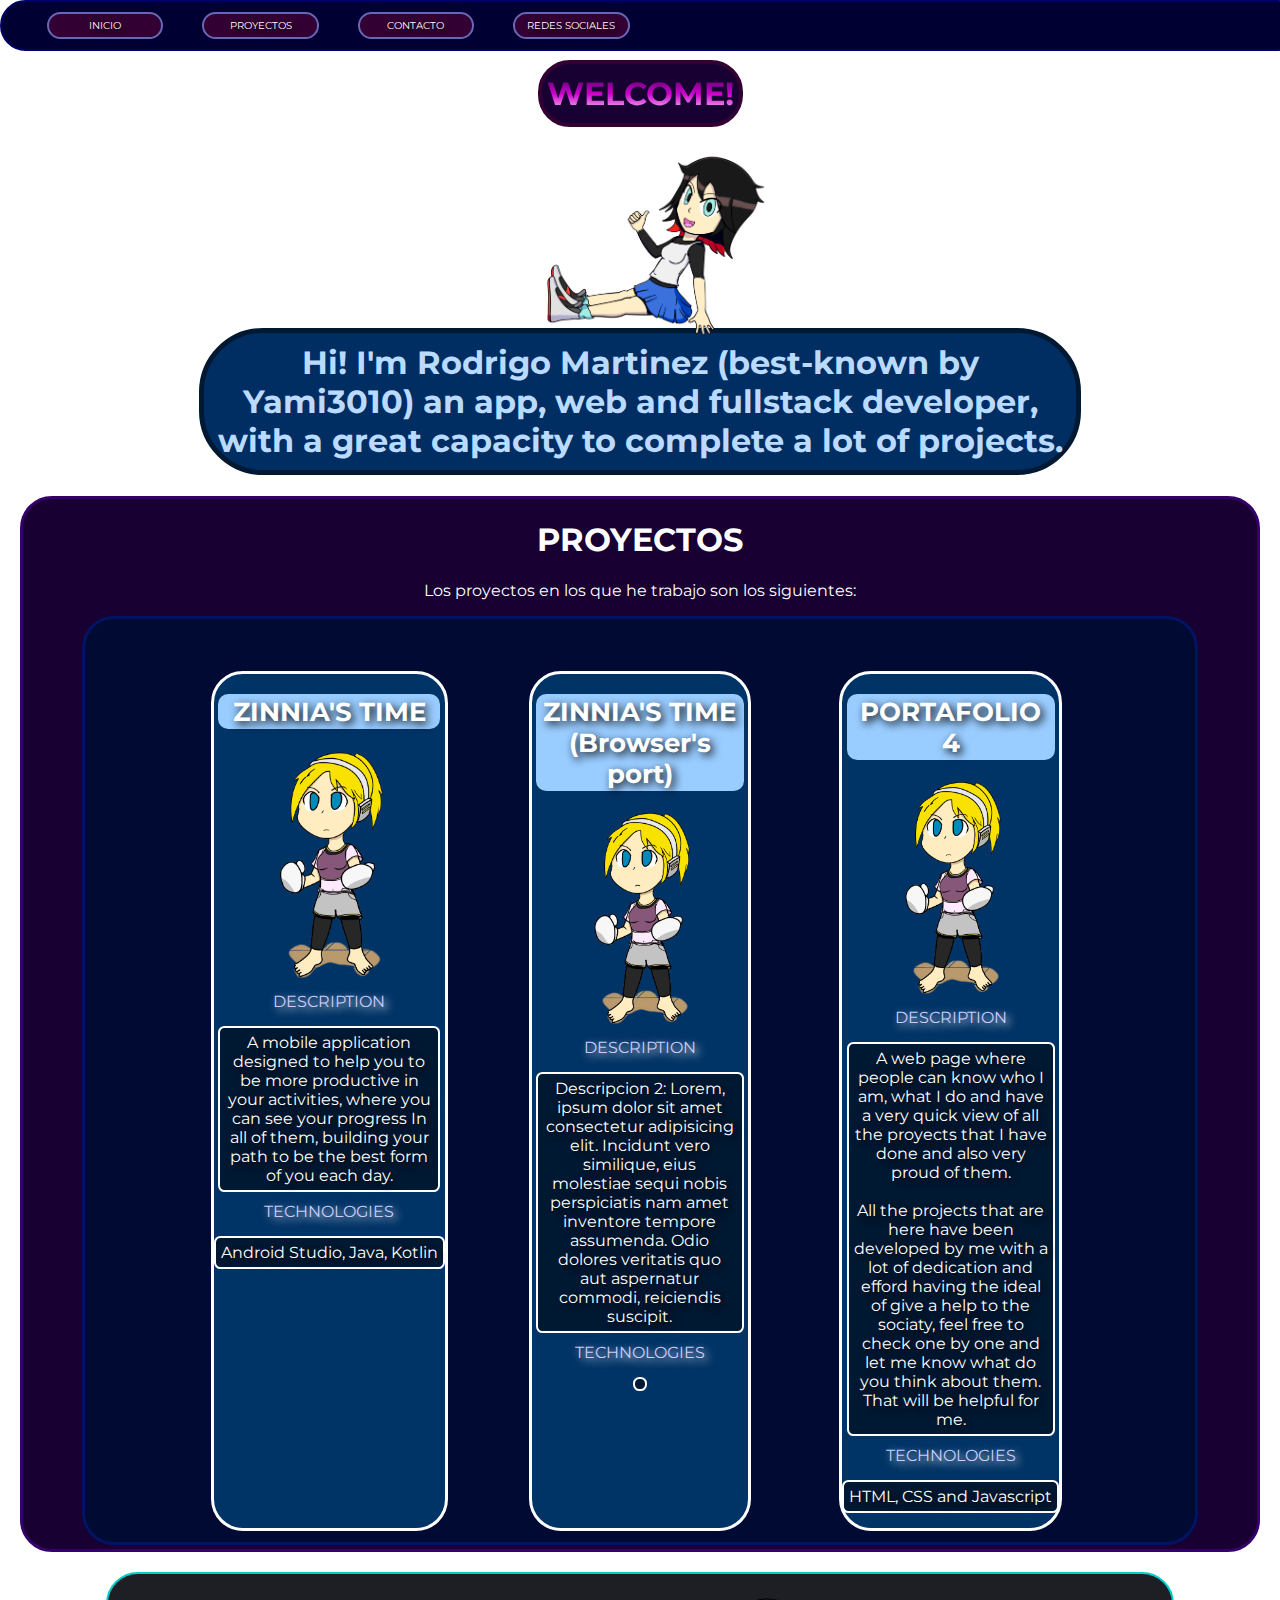
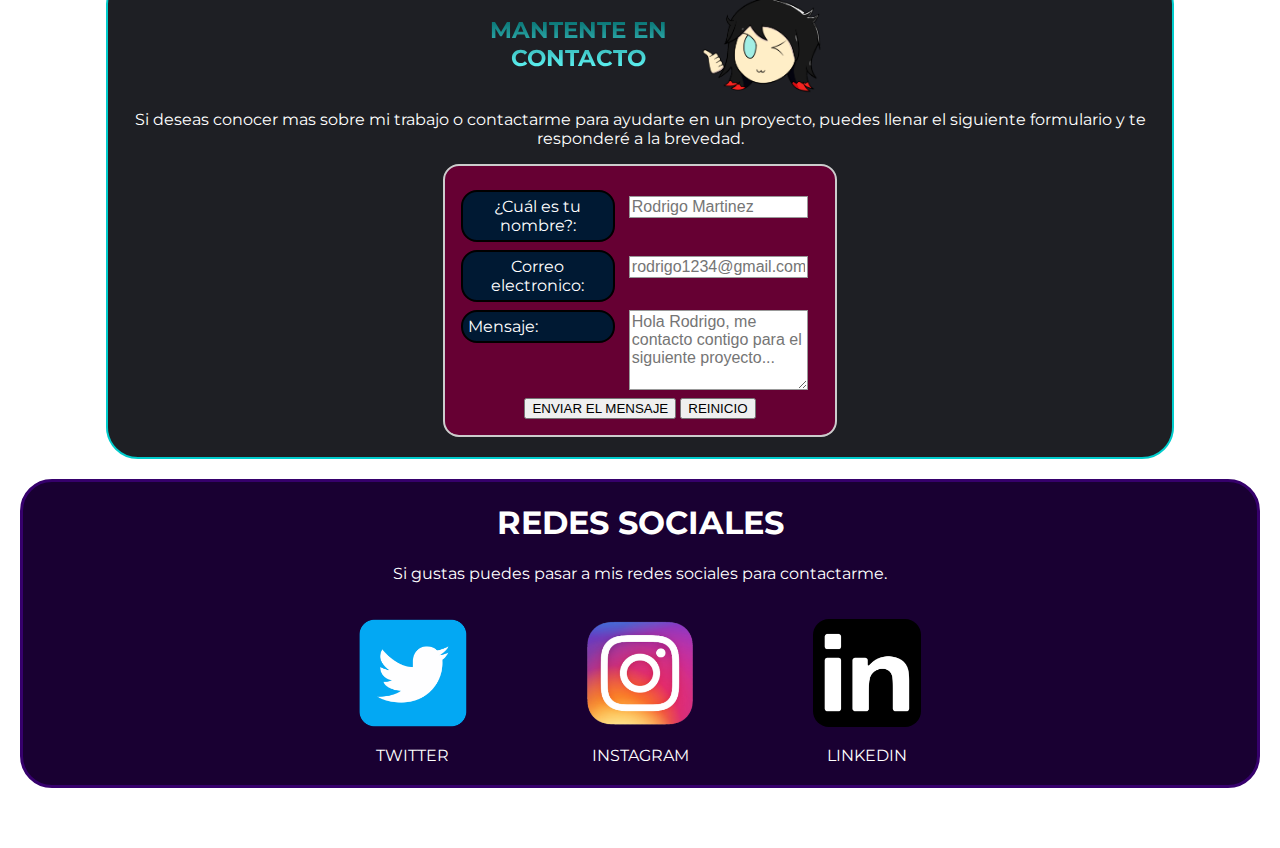
==== index.html @ 5d88714b "Ajuste 4" ====
<!DOCTYPE html>
<html lang="es">

    <!-- Nombre de pestaña y metadatos (CHECAR Y AGREGAR MAS) -->
 <head>
    <meta charset="UTF-8">
    <meta http-equiv="X-UA-Compatible" content="IE-edge">
    <meta name="viewport" content="width=device-width, user-scalable=no, initial-scale=1.0, maximum-scale=1.0, minimum-scale=1.0">
    <meta name="description" content="Portafolio de desarrollador, App developer, web developer, fullstack developer">
    <meta name="keywords" content="Apps, development, best, hardwork">
    <title>Rodrigo Martinez</title>

     <!-- Carga de la fuente personalizada -->
    <link rel="preconnect" href="https://fonts.googleapis.com">
    <link rel="preconnect" href="https://fonts.gstatic.com" crossorigin>
    <link href="https://fonts.googleapis.com/css2?family=Montserrat:wght@300&display=swap" rel="stylesheet"> 

    <!-- AÑADIMOS NUESTRA PAGINA DE ESTILOS CSS -->
    <link rel="stylesheet" href="styles.css"/>


 </head>

 <!-- COMIENZO DEL CUERPO DEL PORTAFOLIO -->
 <body>

<div class="contenedor_general">
     <!-- Barra de navegacion -->
    <header id="nav_bar">
        <nav>
            <!-- <img src="zinnia_cartoon.png" width="50px"  style="align-content: center; position: absolute;"> -->
            <!-- <p class="nav_item"> Hola a todos</p> -->
            <a class="nav_item" href="#Seccion_1">INICIO</a>
            <a class="nav_item" href="#projects_container">PROYECTOS</a>
            <a class="nav_item" href="#Contacto">CONTACTO</a>
            <a class="nav_item" href="#socialmedia_container">REDES SOCIALES</a>
        </nav>
<!-- Agregar un apartado para el cambio de lenguaje -->
    </header>

<!-- PRIMERA PARTE: Informacion de quien eres y lo que haces (PRESENTACION) o HERO -->
    <!-- VER COMO CENTRAL EL HEADER -->
    <header class="Hero">
        <!--
        <img src="zinnia_cartoon.png" alt="Imagen de prueba" width="200px" style="border:solid yellow 5px; border-radius: 200px; padding: 20px; background-color: teal;">
        -->
        <div id="Seccion_1">

            <div class="first_title_textbox">
                <h1 class="first_title">WELCOME!</h1>
            </div>

            <img src="zinnia_sitting_2.png" alt="ZInnia sentada" width="250px">

            <h1 class="hero_textbox">
                Hi! I'm Rodrigo Martinez (best-known by Yami3010) an app, 
                web and fullstack developer, with a great capacity to complete 
                a lot of projects.</h1>

        </div>

    </header>


    <!-- SEGUNDA PARTE: Acumulacion de todos los proyectos que has hecho y descripcion de cada uno de ellos -->
    <!-- VER COMO CENTRAL EL HEADER -->
    <header class="proyects_header">
        <h1>PROYECTOS</h1>
        <p>Los proyectos en los que he trabajo son los siguientes:</p>
        <!-- Darles formato a cada uno de los proyectos como un cuadro de pura informacion
        donde al darles click se abra una ventana "popup" que desgloce mas informacion
        y que cuando pases el mouse por la seccion se oscuresca y ponga una breve descripcion de lo que es
        -->
        <div id="projects_container" class="projects_container">
            
        </div>
    </header>

                <!--
                    TERCERA PARTE: FORMULARIO
                -->

    <header class="form_body">

        <div class="form_title">
            <h1 class="form_title_msg">MANTENTE EN CONTACTO</h1>
            <div class="zinnia_form"></div>
        </div>

        <p>Si deseas conocer mas sobre mi trabajo o contactarme para ayudarte en un proyecto, puedes llenar el siguiente formulario y te responderé a la brevedad.</p>
    
        <!-- VENTANA EMERGENTE QUE NOS DIRA QUE LOS DATOS HAN SIDO ENVIDADOS EXITOSAMENTE-->
        <div class="emergent_box" id="e_box_id">
            <!-- CAJA DEL TEXTO DE AGRADECIMIENTO -->
            <div class="gratefulness_box">
                <p class="gratefulness_msg">Gracias por contactarse con nosotros, <br>le responderemos a la brevedad.</p>
                <div class="zinnia_thanks"></div>
            </div>
            <div class="button_sectionbox">
                <button class="close_button" onclick="box_close()">Cerrar</button>
            </div>
        </div>

        <div id="Contacto">

            <form id="formulario" action="enviar_formulario.php" method="post">
                <!--Ya funciona el formulario con PHP, el problema es que es necesario un hosting
                de pago para enviar correos. parte del codigo para hacerlo funcionar con PHP:

                <form id="formulario" action="enviar_formulario.php" method="post">
                <form id="formulario" netlify>
                -->
                <ul>
                    <li>
                        <label for="username">¿Cuál es tu nombre?:</label>
                        <input type="text" id="username" name="username" class="form_datos" placeholder="Rodrigo Martinez">
                    </li>           
                    <li>
                        <label for="email">Correo electronico: </label>
                        <input type="email" id="email" name="email" class="form_datos" placeholder="rodrigo1234@gmail.com">
                    </li>
                    <li>
                        <label>Mensaje:</label>
                        <textarea id="mensaje" name="mensaje" class="form_datos" placeholder="Hola Rodrigo, me contacto contigo para el siguiente proyecto..."></textarea>
                    </li>
                    <li class="button">
                        <!-- Uso de un boton personalizado para enviar los datos del 
                        formulario mediante una funcion de  Javascript y no 
                        resetear la pagina forzamente-->
                        <button type="button" onclick="box_action()">ENVIAR EL MENSAJE</button>
                        <button type="">REINICIO</button>
                    </li>
                </ul>
            </form>
        </div>
    
    </header>

                    <!--
                        CUARTA PARTE: REDES SOCIALES
                    -->
<header id="socialmedia_generalcontainer">
<h1>REDES SOCIALES</h1>
<p>Si gustas puedes pasar a mis redes sociales para contactarme.</p>

<div id="socialmedia_container">
    <!--Hacer un div automatizado que me muestre una imagen con texto-->

    <!--DIV DE PRUEBA-->
    <div class="div_socialmedia_placeholder">
<ul>
    <li>
        <img src="icono_twitter.png" width="55%" style="border-radius: 1em;">
    </li>
    <li style="margin-top: 15px;">
        <a href="https://duckduckgo.com/">TWITTER</a>
    </li>
</ul>
    </div>

    <div class="div_socialmedia_placeholder">
        <ul>
            <li>
                <img src="icono_insta.png" width="55%" style="border-radius: 1em;">
            </li>
            <li style="margin-top: 15px;">
                <a href="https://duckduckgo.com/">INSTAGRAM</a>
            </li>
        </ul>
            </div>

    <div class="div_socialmedia_placeholder">
        <ul>
            <li>
                <img src="icono_link.png" width="55%" style="border-radius: 1em;">
            </li>
            <li style="margin-top: 15px;">
                <a href="https://duckduckgo.com/">LINKEDIN</a>
            </li>
        </ul>
            </div>

</div>

</header>
                    
<footer class="footer">
    <h1>BELIVE IN YOU, NEVER FORGET THAT.</h1>
</footer>

</div>
 </body>

 <!--/////////////////////////////////////////////////////////////////////-->
                      <!--JAVASCRIPT CODE-->
 <!--/////////////////////////////////////////////////////////////////////-->

 <script>
     /*DECLARACION DE VARIABLES
        VARIABLES DECLARATION
     */

     const datos =
     [
        { 
        proyect_name: "ZINNIA'S TIME",
        src: 'zinnia_appicon.png', 
        descripcion: 'A mobile application designed to help you to be more productive in your activities, where you can see your progress In all of them, building your path to be the best form of you each day.',
        technologies: 'Android Studio, Java, Kotlin'
        }

        ,{ 
        proyect_name: "ZINNIA'S TIME <br /> (Browser's port)",
        src: 'zinnia_sitting_2.png', 
        descripcion: 'Descripcion 2: Lorem, ipsum dolor sit amet consectetur adipisicing elit. Incidunt vero similique, eius molestiae sequi nobis perspiciatis nam amet inventore tempore assumenda. Odio dolores veritatis quo aut aspernatur commodi, reiciendis suscipit.',
        technologies:''
        }

        ,{ 
        proyect_name: 'PORTAFOLIO 4',
        src: "zinnia_sitting_2.png", 
        descripcion: 'A web page where people can know who I am, what I do and have a very quick view of all the proyects that I have done and also very proud of them.<br><br>All the projects that are here have been developed by me with a lot of dedication and efford having the ideal of give a help to the sociaty, feel free to check one by one and let me know what do you think about them. That will be helpful for me.',
        technologies:'HTML, CSS and Javascript'
        }

        /*
                Seccion donde se colocaran mas proyectos
        ,{ 
        proyect_name: 'PROYECTO 4',
        src: 'rin_prueba2.png', 
        descripcion: 'Descripcion 4: Lorem, ipsum dolor sit amet consectetur adipisicing elit. Incidunt vero similique, eius molestiae sequi nobis perspiciatis nam amet inventore tempore assumenda. Odio dolores veritatis quo aut aspernatur commodi, reiciendis suscipit.',
        technologies:''
        }

        ,{ 
        proyect_name: 'PROYECTO 5',
        src: 'rin_prueba2.png', 
        descripcion: 'Descripcion 5: Lorem, ipsum dolor sit amet consectetur adipisicing elit. Incidunt vero similique, eius molestiae sequi nobis perspiciatis nam amet inventore tempore assumenda. Odio dolores veritatis quo aut aspernatur commodi, reiciendis suscipit.',
        technologies:''
        }
        
        ,{
        proyect_name: 'PROYECTO 6',
        src: 'rin_prueba2.png', 
        descripcion: 'DESCRIPCION 6',
        technologies:''
        }

        ,{
        proyect_name: 'PROYECTO 7',
        src: 'rin_prueba2.png', 
        descripcion: 'DESCRIPCION 7',
        technologies:''
        }*/
     
    
    ]

    console.log('hello world');
    let proyectos = document.querySelector('#projects_container');
    console.log('proyectos');
    proyectos.style.background = '#000A33';
    let id_count = 0;

     function proyect_maker(proyect_name,src,descripcion,technologies)
     {
        /*  CREACION DE VARIABLES*/
        let div = document.createElement("div");
        let title = document.createElement('h1');
        let img = document.createElement("img");
        let p_title = document.createElement("p");
        let p  = document.createElement("p"); 
        let tec_title = document.createElement("p");
        let tech = document.createElement("p");

        /*  ASIGNACION DE DATOS A VARIABLES*/
        //Div GENERAL (CONTENEDOR DE TODO EL PROYECTO)
        div.className = 'Proyectos';
        div.id = 'div'+id_count;

        //TITULO DEL PROYECTO
        title.className = 'Project_title';
        title.innerHTML = proyect_name;
        title.id = 'title'+id_count;

        //IMAGEN DEL PROYECTO
        img.src = src;
        img.className = 'rin_prueba';

        //DESCRIPTION HEADER
        p_title.innerHTML = "DESCRIPTION";
        p_title.id = 'desc_title'+id_count;
        p_title.className = 'Description_title';

        //DESCRIPCION DEL PROYECTO
        p.innerHTML = descripcion;
        p.id = 'description'+id_count;
        p.className = 'proyect_description';

        //TECHNOLOGIES HEADER
        tec_title.innerHTML = 'TECHNOLOGIES';
        tec_title.id = 'tech_title'+id_count;
        tec_title.className = 'Tech_title';

        //TECNOLOGIAS USADAS
        tech.innerHTML = technologies;
        tech.className = 'tech_description';
        tech.id = 'tech'+id_count;

        //Contador para generar los id de todos los elementos
        id_count++;

        /*AGREGAR LOS DATOS AL CONTENEDOR (DIV)*/
        div.appendChild(title);
        div.appendChild(img);
        div.appendChild(p_title);
        div.appendChild(p);
        div.appendChild(tec_title);
        div.appendChild(tech);

        /*AGREGAR EL DIV AL CONTENEDOR (GRID)*/
        proyectos.appendChild(div);


     }

     datos.forEach(({proyect_name, src, descripcion,technologies}) => proyect_maker(proyect_name, src, descripcion,technologies))

/*FUNCION PARA CAMBIO DE COLORES EN EL BORDE DEL PROYECTO QUE SE SELECCIONE*/

//Declaramos como variables a todos los "div" de los proyectos.
   var element0 = document.getElementById("div0");
   var title0 = document.getElementById("title0");
   var description0 = document.getElementById("description0");
   var tech0 = document.getElementById("tech0");
   var desc_title0 = document.getElementById("desc_title0");
   var tech_title0 = document.getElementById("tech_title0");

   var element1 = document.getElementById("div1");
   var title1 = document.getElementById("title1");
   var description1 = document.getElementById("description1");
   var tech1 = document.getElementById("tech1");
   var desc_title1 = document.getElementById("desc_title1");
   var tech_title1 = document.getElementById("tech_title1");

   var element2 = document.getElementById("div2");
   var title2 = document.getElementById("title2");
   var description2 = document.getElementById("description2");
   var tech2 = document.getElementById("tech2");
   var desc_title2 = document.getElementById("desc_title2");
   var tech_title2 = document.getElementById("tech_title2");

   /*
   var element3 = document.getElementById("div3");
   var title3 = document.getElementById("title3");
   var description3 = document.getElementById("description3");
   var tech3 = document.getElementById("tech3");
   var desc_title3 = document.getElementById("desc_title3");
   var tech_title3 = document.getElementById("tech_title3");

   var element4 = document.getElementById("div4");
   var title4 = document.getElementById("title4");
   var description4 = document.getElementById("description4");
   var tech4 = document.getElementById("tech4");
   var desc_title4 = document.getElementById("desc_title4");
   var tech_title4 = document.getElementById("tech_title4");

   var element5 = document.getElementById("div5");
   var title5 = document.getElementById("title5");
   var description5 = document.getElementById("description5");
   var tech5 = document.getElementById("tech5");
   var desc_title5 = document.getElementById("desc_title5");
   var tech_title5 = document.getElementById("tech_title5");

   var element6 = document.getElementById("div6");
   var title6 = document.getElementById("title6");
   var description6 = document.getElementById("description6");
   var tech6 = document.getElementById("tech6");
   var desc_title6 = document.getElementById("desc_title6");
   var tech_title6 = document.getElementById("tech_title6");

   */

 //Variable que NO permite que se ejecute varias veces la función de cambio de colores.
   var estabilizador = 0;
   var regulador = 0; 

//FUNCION GENERAL para ejecutar acciones cuando el mouse este en o fuera de un elemento en especifico.
window.onload = function()
{   
    // El contenido de esta funcion se ejecutara cuanso el mouse
	// pase por encima del elementO
    element0.onmouseover = function()
    {
    //proyectos.style.background = '#99CCFF';
    element0.className = 'Proyectos2';
    title0.className = 'Project_title2';
    description0.className = 'proyect_description2';
    tech0.className = 'tech_description2';
    desc_title0.className = 'Description_title2';
    tech_title0.className = 'Description_title2';

    element0.style.animation = 'move1 1s 1';
    element0.style.animationFillMode = "forwards";

        //Si la funcion no se ha activado entonces, la activamos y especificamos que se ha activado.
        if(estabilizador == 0)
        {
            //LLamamos a la funcion de color.
            colorchange(element0);
            //Indicamos que la funcion esta ejecutandose.
            estabilizador = 1;
            regulador = 1;
        }

        //Indicamos que la funcion esta activada,
        else
        {
            console.log("La funcion esta activada");
        }
    
    }

    // El contenido de esta funcion se ejecutara cuanso el mouse
	// pase por encima del elemento
    element0.onmouseleave = function()
    {
        estabilizador = 0;
        element0.className="Proyectos";
        title0.className = 'Project_title';
        description0.className = 'proyect_description';
        tech0.className = 'tech_description'
        desc_title0.className = 'Description_title';
        tech_title0.className = 'Description_title';

        element0.style.animation = 'move2 1s 1';
        element0.style.animationFillMode = "forwards";

        element0.style.borderColor = "white";
    }


        // El contenido de esta funcion se ejecutara cuanso el mouse
	// pase por encima del elementO
    element1.onmouseover = function()
    {
    //proyectos.style.background = '#99CCFF';
    element1.className = 'Proyectos2';
    title1.className = 'Project_title2';
    description1.className = 'proyect_description2';
    tech1.className = 'tech_description2';
    desc_title1.className = 'Description_title2';
    tech_title1.className = 'Description_title2';

    element1.style.animation = 'move1 1s 1';
    element1.style.animationFillMode = "forwards";

        //Si la funcion no se ha activado entonces, la activamos y especificamos que se ha activado.
        if(estabilizador == 0)
        {
            //LLamamos a la funcion de color.
            colorchange(element1);
            //Indicamos que la funcion esta ejecutandose.
            estabilizador = 1;
            regulador = 1;
        }

        //Indicamos que la funcion esta activada,
        else
        {
            console.log("La funcion esta activada");
        }
    
    }

    // El contenido de esta funcion se ejecutara cuanso el mouse
	// pase por encima del elemento
    element1.onmouseleave = function()
    {
        estabilizador = 0;
        element1.className="Proyectos";
        title1.className = 'Project_title';
        description1.className = 'proyect_description';
        tech1.className = 'tech_description'
        desc_title1.className = 'Description_title';
        tech_title1.className = 'Description_title';

        element1.style.animation = 'move2 1s 1';
        element1.style.animationFillMode = "forwards";

        element1.style.borderColor = "white";
    }

        // El contenido de esta funcion se ejecutara cuanso el mouse
	// pase por encima del elementO
    element2.onmouseover = function()
    {
    //proyectos.style.background = '#99CCFF';
    element2.className = 'Proyectos2';
    title2.className = 'Project_title2';
    description2.className = 'proyect_description2';
    tech2.className = 'tech_description2';
    desc_title2.className = 'Description_title2';
    tech_title2.className = 'Description_title2';

    //Animation UP instructions
    element2.style.animation = 'move1 1s 1';
    element2.style.animationFillMode = "forwards";

        //Si la funcion no se ha activado entonces, la activamos y especificamos que se ha activado.
        if(estabilizador == 0)
        {
            //LLamamos a la funcion de color.
            colorchange(element2);
            //Indicamos que la funcion esta ejecutandose.
            estabilizador = 1;
            regulador = 1;
        }

        //Indicamos que la funcion esta activada,
        else
        {
            console.log("La funcion esta activada");
        }
    
    }

    // El contenido de esta funcion se ejecutara cuanso el mouse
	// pase por encima del elemento
    element2.onmouseleave = function()
    {
        estabilizador = 0;
        element2.className="Proyectos";
        title2.className = 'Project_title';
        description2.className = 'proyect_description';
        tech2.className = 'tech_description'
        desc_title2.className = 'Description_title';
        tech_title2.className = 'Description_title';

        //Animation DOWN instructions
        element2.style.animation = 'move2 1s 1';
        element2.style.animationFillMode = "forwards";

        element2.style.borderColor = "white";
    }

    /*
    // El contenido de esta funcion se ejecutara cuanso el mouse
	// pase por encima del elementO
    element3.onmouseover = function()
    {
    //proyectos.style.background = '#99CCFF';
    element3.className = 'Proyectos2';
    title3.className = 'Project_title2';
    description3.className = 'proyect_description2';
    tech3.className = 'tech_description2';
    desc_title3.className = 'Description_title2';
    tech_title3.className = 'Description_title2';

    //Animation UP instructions
    element3.style.animation = 'move1 1s 1';
    element3.style.animationFillMode = "forwards";

        //Si la funcion no se ha activado entonces, la activamos y especificamos que se ha activado.
        if(estabilizador == 0)
        {
            //LLamamos a la funcion de color.
            colorchange(element3);
            //Indicamos que la funcion esta ejecutandose.
            estabilizador = 1;
        }

        //Indicamos que la funcion esta activada,
        else
        {
            console.log("La funcion esta activada");
        }
    
    }

    // El contenido de esta funcion se ejecutara cuanso el mouse
	// pase por encima del elemento
    element3.onmouseleave = function()
    {
        estabilizador = 0;
        element3.style.borderColor = "white";
        element3.className="Proyectos";
        title3.className = 'Project_title';
        description3.className = 'proyect_description';
        tech3.className = 'tech_description'
        desc_title3.className = 'Description_title';
        tech_title3.className = 'Description_title';

        //Animation DONW instructions
        element3.style.animation = 'move2 1s 1';
        element3.style.animationFillMode = "forwards";

        
    }

        // El contenido de esta funcion se ejecutara cuanso el mouse
	// pase por encima del elementO
    element4.onmouseover = function()
    {
    //proyectos.style.background = '#99CCFF';
    element4.className = 'Proyectos2';
    title4.className = 'Project_title2';
    description4.className = 'proyect_description2';
    tech4.className = 'tech_description2';
    desc_title4.className = 'Description_title2';
    tech_title4.className = 'Description_title2';

    //Animation UP instructions
    element4.style.animation = 'move1 1s 1';
    element4.style.animationFillMode = "forwards";

        //Si la funcion no se ha activado entonces, la activamos y especificamos que se ha activado.
        if(estabilizador == 0)
        {
            //LLamamos a la funcion de color.
            colorchange(element4);
            //Indicamos que la funcion esta ejecutandose.
            estabilizador = 1;
        }

        //Indicamos que la funcion esta activada,
        else
        {
            console.log("La funcion esta activada");
        }
    
    }

    // El contenido de esta funcion se ejecutara cuanso el mouse
	// pase por encima del elemento
    element4.onmouseleave = function()
    {
        estabilizador = 0;
        element4.className="Proyectos";
        title4.className = 'Project_title';
        description4.className = 'proyect_description';
        tech4.className = 'tech_description'
        desc_title4.className = 'Description_title';
        tech_title4.className = 'Description_title';

        //Animation DOWN instructions
        element4.style.animation = 'move2 1s 1';
        element4.style.animationFillMode = "forwards";

        element4.style.borderColor = "white";
    }

        // El contenido de esta funcion se ejecutara cuanso el mouse
	// pase por encima del elementO
    element5.onmouseover = function()
    {
    //proyectos.style.background = '#99CCFF';
    element5.className = 'Proyectos2';
    title5.className = 'Project_title2';
    description5.className = 'proyect_description2';
    tech5.className = 'tech_description2';
    desc_title5.className = 'Description_title2';
    tech_title5.className = 'Description_title2';

    //Animation UP instructions
    element5.style.animation = 'move1 1s 1';
    element5.style.animationFillMode = "forwards";

        //Si la funcion no se ha activado entonces, la activamos y especificamos que se ha activado.
        if(estabilizador == 0)
        {
            //LLamamos a la funcion de color.
            colorchange(element5);
            //Indicamos que la funcion esta ejecutandose.
            estabilizador = 1;
        }

        //Indicamos que la funcion esta activada,
        else
        {
            console.log("La funcion esta activada");
        }
    
    }

    // El contenido de esta funcion se ejecutara cuanso el mouse
	// pase por encima del elemento
    element5.onmouseleave = function()
    {
        estabilizador = 0;
        element5.className="Proyectos";
        title5.className = 'Project_title';
        description5.className = 'proyect_description';
        tech5.className = 'tech_description'
        desc_title5.className = 'Description_title';
        tech_title5.className = 'Description_title';

    //Animation DOWN instructions
        element5.style.animation = 'move2 1s 1';
        element5.style.animationFillMode = "forwards";

        element5.style.borderColor = "white";
    }

    // El contenido de esta funcion se ejecutara cuanso el mouse
	// pase por encima del elementO
    element6.onmouseover = function()
    {
    //proyectos.style.background = '#99CCFF';
    element6.className = 'Proyectos2';
    title6.className = 'Project_title2';
    description6.className = 'proyect_description2';
    tech6.className = 'tech_description2';
    desc_title6.className = 'Description_title2';
    tech_title6.className = 'Description_title2';

    //Animation UP instructions
    element6.style.animation = 'move1 1s 1';
    element6.style.animationFillMode = "forwards";

        //Si la funcion no se ha activado entonces, la activamos y especificamos que se ha activado.
        if(estabilizador == 0)
        {
            //LLamamos a la funcion de color.
            colorchange(element6);
            //Indicamos que la funcion esta ejecutandose.
            estabilizador = 1;
        }

        //Indicamos que la funcion esta activada,
        else
        {
            console.log("La funcion esta activada");
        }
    
    }

    // El contenido de esta funcion se ejecutara cuanso el mouse
	// pase por encima del elemento
    element6.onmouseleave = function()
    {
        estabilizador = 0;
        element6.className="Proyectos";
        title6.className = 'Project_title';
        description6.className = 'proyect_description';
        tech6.className = 'tech_description'
        desc_title6.className = 'Description_title';
        tech_title6.className = 'Description_title';

    //Animation DOWN instructions
        element6.style.animation = 'move2 1s 1';
        element6.style.animationFillMode = "forwards";

        element6.style.borderColor = "white";
    }
    */

}

function colorchange(elemento)
{
    var total = 10;
    var inicio = 0;
    var final = 0;

    var R = 255;
    var G = 0;
    var B = 0;

    var set = 1;

    var x1 = setInterval(function()
        {
            if (estabilizador ==0)
                {
                    clearInterval(x1);
                    regulador = 0;
                    elemento.style.borderColor = "white"; //Intruccion necesaria para evitar un enclave en el color del borde.
                }

            else if(G<255 && R == 255 && B == 0 && estabilizador ==1)
                {
                    G = G+15;
                    console.log(G);
                    console.log(estabilizador);
                    elemento.style.borderColor = 'rgb('+R+', '+G+', '+B+')';
                }

                else if (G == 255 && B == 0 && R>0 && estabilizador ==1)
                {
                    R = R-15;
                    console.log("R = "+R);
                    elemento.style.borderColor = 'rgb('+R+', '+G+', '+B+')';
                }

                else if(G == 255 && R ==0 && B<255 && estabilizador ==1)
                {
                    B = B+15;
                    console.log("B = "+B);
                    elemento.style.borderColor = 'rgb('+R+', '+G+', '+B+')';
                }

                else if(B == 255 && R ==0 && G>0 && estabilizador ==1)
                {
                    G = G-15;
                    console.log("G = "+G);
                    elemento.style.borderColor = 'rgb('+R+', '+G+', '+B+')';
                }

                else if(B == 255 && G ==0 && R<255 && estabilizador ==1)
                {
                    R = R+15;
                    console.log("R = "+R);
                    elemento.style.borderColor = 'rgb('+R+', '+G+', '+B+')';
                }

                else if(R == 255 && G ==0 && B>0 && estabilizador ==1)
                {
                    B = B-15;
                    console.log("B = "+B);
                    elemento.style.borderColor = 'rgb('+R+', '+G+', '+B+')';
                }

                else 
                {
                    clearInterval(x1);
                    regulador = 0;
                    elemento.style.borderColor = "white"; //Intruccion necesaria para evitar un enclave en el color del borde.
                }

        },100);

}

function box_action()
{
    document.getElementById("e_box_id").style.display="block";

    //Guardado de variables del formulario en un array.
    var form_element = document.getElementsByClassName('form_datos');
    var form_data = new FormData;

    for(var count=0; count < form_element.length; count++)
    {
        form_data.append(form_element[count].name, form_element[count].value);
    }

    var ajax_request = new XMLHttpRequest();

    ajax_request.open("post", "enviar_formulario.php",true);
    ajax_request.send(form_data);

    //window.open("enviar_formulario.php");
}

function box_close()
{
    document.getElementById("e_box_id").style.display="none";
}

</script>

</html>
---- styles.css ----
html
{
    scroll-behavior: smooth;
    scroll-padding: 280px;
    /*Uso de fuente (font) personalizada para toda la pagina*/
    font-family: 'Montserrat',sans-serif;
}

/*prueba de cambios*/
/*Nota: el color del background para toda la pagina debe ponerse en el
body, ya que si lo ponemos en el contenedor general, este se detendra
o ya no mostrara mas color en el margen inferior
*/
.contenedor_general
{
    width: 100%;
}

body
{
   margin: 0;
   padding: 0;
   color: white;
   background-image: url("space_demo.png");
   width: 100%;      
}

header /*TODOS LOS HEADERS tendrán texto centrado y estaran centrados*/
{
   text-align: center;
   margin-left: auto;
   margin-right: auto;
}

#nav_bar
{   padding: 10px; 
   text-align: left;

    background-color: #000033;
    border: 2px solid #000066;
    border-radius: 2em;
    width: 100%; 
    /* height: 60px; */
    position: fixed;
    z-index: 100;
}

.nav_item
{   text-decoration: none;
   text-shadow: 3px 3px 5px black;
   display: inline-block;
   margin-left: 35px;
   border: 2px #6767B5 solid;
   width: 8%;
   border-radius: 2em;
   padding: 5px;
   background-color: #330033;
}

.nav_item:link
{
   color: white;
   display: inline-block;
   margin-left: 35px;
   border: 2px #6767B5 solid;
   width: 8%;
   text-align: center;
   font-size: 0.8vw;
   border-radius: 2em;
   padding: 5px;
   background-color: #330033;
}

.nav_item:visited
{
   color: white;
   text-decoration: none;
   text-shadow: 5px 5px 5px black;
   display: inline-block;
   margin-left: 35px;
   border: 2px #6767B5 solid;
   width: 8%;
   border-radius: 2em;
   padding: 8px;
   background-color: #330033;
}

.nav_item:hover
{
   color: white;
   display: inline-block;
   margin-left: 35px;
   border: #50508A 2px solid;
   width: 8%;
   border-radius: 2em;
   padding: 5px;
   background-color: #810081;
}

.nav_item:active
{
   display: inline-block;
   margin-left: 35px;
   border:2px black solid;
   width: 8%;
   border-radius: 2em;
   padding: 5px;
   background-color: #330033;
}

div.a
{
   text-align: center;
}

#Seccion_1
{
   color: white;
   text-align: center;
   
   margin-left: auto;
   margin-right: auto;
   margin: 10px;
   border-radius: 2em;
}

.first_title_textbox
{
   border: 4px #330033 solid;
   border-radius: 2em;
   background-color: #190032;
   width: max-content;
   margin: 5px auto 15px auto;
}

.first_title
{
   margin: 5px auto 5px auto;
   padding: 5px;
   width: max-content;
   
   background-color: black;
   background: linear-gradient(#190033,#CC00CC, white);

   -webkit-text-fill-color: transparent;
   background-clip: text;

}

header.Hero
{
   /* background-image: url("space_demo.png"); */
   /* background-color: #7a1369; */
   align-items: center;
   text-align: center;
   padding-top: 50px;
}

.hero_textbox
{
   color:#BADBFF;
   border: solid #001933 5px; 
   border-radius: 2em;
   box-sizing: border-box;
   padding: 10px;
   margin-top: -40px; 
   width: 70%; /*Para no ocupar todo ancho del hero*/
   text-align: center;
   margin-left: auto;  /*Los margin left y right en auto son para que el cuadro*/
   margin-right: auto; /*quede centrado en el hero*/
   background-color: #002E62;

   
}

.proyects_header
{
color: white;
text-shadow: black;
background-color: #190032;
border: 3px solid #36006C;
margin-left: 20px;
margin-right: 20px;
border-radius: 2em;
}

.projects_container
{   
   background-color: red;
   border: 3px solid #001464;
   border-radius: 2em;
   margin: 4px;
   padding: 30px 0px 0px 0px;
   width: 90%;
   display: grid;
    /* Aqui en "grid-template-columns" se define el WIDTH del objeto a cuadricular 
    Here, on "grid-template-columns" it's defined the width of the object to be gridded
    */
   grid-template-columns: 20% 20% 20%;
   grid-column-gap: 8%;  

   justify-items: center;
   justify-content: center;

   text-align: center;
   align-content: center;

   margin-left: auto;
   margin-right: auto;
}


div.Proyectos2/*PLACEHOLDER: de cada proyecto*/
{
   color: white;/*Con la propiedad color cambiamos el color del texto */
   border: solid white;
   border-radius: 1em;
   background-color: #000033; /*#003366; #595A87 */
   margin-bottom: 5%;
   margin-top: 10%;
   padding: 10px 0px 15px 0px;

   position: relative;
}

div.Proyectos/*PLACEHOLDER: de cada proyecto*/
{
   color: white;/*Con la propiedad color cambiamos el color del texto */
   border:solid white;
   border-radius: 2em;
   background-color: #003366;
   margin-bottom: 5%;
   margin-top: 10%;
   padding: 10px 0px 15px 0px;

   position: relative;
}

@keyframes move1 
{
   from {top: 0px;}
   to {top: -30px;}        
}

@keyframes move2 
{
   from {top:-30px;}
   to {top: 0px;}        
}

h1.Project_title
{
   border: solid #99CCFF 2px;
   background-color: #99CCFF;
   text-shadow: 3px 3px 8px black;
   border-radius: 0.4em;
   font-size: 2vw;
   margin: 2%;
   margin-top: 10px;
}

h1.Project_title2
{
   border: solid #6600CC 2px;
   background-color: #330066;
   text-shadow: 3px 3px 8px black;
   border-radius: 0.4em;
   font-size: 2vw;
   margin: 2%;
   margin-top: 10px;
}

.rin_prueba
{
   content: url("rin_prueba2.png");
   width: 50%; /* Definir de acuerdo al ancho de la imagen */
   margin-top: 5%;
   border-radius: 2em; 
}

.proyect_description
{
   text-shadow: 3px 3px 8px black;
   margin: 2%;
   text-align: center;
   text-justify: auto;
   background-color: #001933;
   border: 2px white solid;
   border-radius: 0.4em;
   padding: 5px;
}

.proyect_description2
{
   text-shadow: 3px 3px 8px black;
   margin: 2%;
   text-align: center;
   text-justify: auto;
   background-color: #1161b6;
   border: 2px white solid;
   border-radius: 0.4em;
   padding: 5px;
}

.tech_description
{
   width: max-content;
   text-shadow: 3px 3px 8px black;
   margin: auto auto auto auto;
   text-align: center;
   text-justify: auto;
   background-color: #001933;
   border: 2px white solid;
   border-radius: 0.4em;
   padding: 5px;
}

.tech_description2
{
   width: max-content;
   text-shadow: 3px 3px 8px black;
   margin: auto;
   text-align: center;
   text-justify: auto;
   background-color: #1161b6;
   border: 2px white solid;
   border-radius: 0.4em;
   padding: 5px;
}

.Tech_title
{
    color: #CCCCFF;
    text-shadow: 3px 3px 8px white;
    border-bottom: 5px transparent solid;
    width: max-content;
    margin: 10px auto 10px auto;
}

.Description_title
{
   color: #CCCCFF;
   text-shadow: 3px 3px 8px white;
   border-bottom: 5px transparent solid;
   width: max-content;
   margin: 10px auto 10px auto;
}

.Description_title2
{
   margin: 10px auto 10px auto;
   border-bottom: 5px #009999 solid;
   width: max-content;
}

            /*SECCION DE REDES SOCIALES(SOCIAL MEDIA)*/  

#socialmedia_generalcontainer
{
   background-color: #190032;
   border: 3px solid #36006C;
   border-radius: 2em;
   margin: 0px 20px 0px 20px;
}

#socialmedia_container
{
   
   display: grid;
   grid-template-columns: 20% 20% 20%;
   grid-column-gap: 3%;

   justify-content: center;
   justify-items: center;
   text-align: center;

   width: 80%;
   margin: 5px auto 20px auto;
}      

.div_socialmedia_placeholder
{
   margin-top: 20px;
}

.div_socialmedia_placeholder a
{
    color: white;
    text-decoration: none;
}

           /*Cuadro de titulo del formulario*/

.form_title
{  
   display: flex;
   justify-content: center;
   width: 60%;
   height: 30%;
   /* border: 2px solid turquoise; */
   margin: auto auto auto auto;
}

.zinnia_form
{
   /* position: relative;
   left: 70%;
   bottom: 100px; */
   /* margin: auto auto auto auto; */
   margin-top: auto;
   margin-bottom: auto;
   width: 20%;
   height: 50%;
   content: url("zinnia_cartoon.png");
   /* border: aqua solid 2px; */
   /* margin: 0; */
}

.form_title_msg
{
   margin-top: auto;
   margin-bottom: auto;
   width: 40%;
   height: 50%;
   font-size: 2.5vh; 

   background-color: black;
   background: linear-gradient(#006666,#66FFFF);

   -webkit-text-fill-color: transparent;
   background-clip: text;
}


           /* VENTANA DE EMERGENCIA DEL FORMULARIO */

           /*La "emergent_box" es una caja de texto que aparece para agradecer por el 
           envio del formulario, FALTA MEJORAR UNOS APARTADOS
           */

.emergent_box
{
color: white;
background-color: #001933;
border: 2px solid white;
border-radius: 2em;
width: 40%;
min-height: 210px;
position: absolute;
left: 30%;
display: none;
padding: 0;
}

.gratefulness_box
{
/* border: aqua solid 2px;  */
margin: auto auto auto auto;
width: 100%;
min-height: 100px;
padding: 0;
}

.gratefulness_msg
{
font-size: 20px;
margin-top: 30px; 
}

.zinnia_thanks
{
color: black;
background-color: transparent;
/* border: coral solid 2px;  */
margin: auto auto auto auto;
width: 30%;
content: url("zinnia_sitting_2.png");

}

.button_sectionbox
{
height: 40px;
/* border: coral solid 2px; */
}

.close_button
{
width: 10%;
height: 30px;
margin: 5px auto 0px auto;

background-color: turquoise;
border: 2px solid black;
border-radius: 2em;
}

.close_button:hover
{
color: white;
background-color: rgb(33, 170, 175);
border: 2px solid black;
border-radius: 2em;
}

.close_button:active
{
color: white;
background-color: black;
border: 2px solid white;
border-radius: 2em;
}

            /* STILO DEL FORMULARIO (FORM STYLE)*/

.form_body
{
color: white;
padding: 20px;

border: 2px #00CCCC solid;
border-radius: 2em;
width: 80%;
margin: 20px auto 20px auto;
background-color: #1E1F24;
}

#formulario
{   /*Centrar el formulario*/
   margin: 0 auto;
   width: 35%;
   /*Esquema del formulario*/
   padding: 1em;
   border: 2px solid #CCC;
   border-radius: 1em;
   text-align: left;
   background-color: #660033;
}

ul
{
   list-style: none;
   padding: 0;
   margin: 0;
   /* border: 2px solid pink; */
}

form li
{
   margin-top: 0.5em;
   /* border: 2px solid turquoise; */
}

label
{/*Tamaño y alineación uniforme*/
   display: inline-flex;
   width: 140px;
   text-align: center;
   border: 2px solid #000;
   border-radius: 1em;
   padding: 5px;
   background-color: #001933;
   margin-right: 10px;
}

#mensaje
{
   width: 50%;
   margin: 0;

   -webkit-box-sizing: border-box;
   -moz-box-sizing: border-box;
   box-sizing: border-box;
}

input,textarea
{
   /*Para asegurarse de que todos los campos de texto tienen la misma configuración de letra
   'cause las areas de texto tienen un tipo de letra monoespaciada*/
   font: 1em sans-serif;
   /*Tamaño uniforme del campo de texto*/
   width: 50%;
   box-sizing: border-box;
   /*Hacer coincidir los bordes del campo del formulario*/
   border: 1px solid #999;
}

input:focus, textarea:focus
{
   /*Destacado adicional para elementos que tienen el cursor*/
   border-color: #000;
}

textarea
{
   /*Alinear los campos de textto multilinea con sus etiquetas*/
   vertical-align: top;
   height: 5em;
}

.button
{
   /*Alinear los botonos con el campo de texto*/
   /*padding-left: 140px;/*El mismo tamaño que los elementos de la etiqueta*/
   text-align: center;
   /*margin-top: 10px;*/
}

/*button
{
   /*Este margen adicional representa aproximadamente el mismo espacio que el que tienen
   las etiquetas y sus campos de texto*/
   /*margin-left: .5em;
}*/

/*FOOTER PLACE: AQUI VA EL CODIGO CSS DEL PIE DE PAGINA*/
.footer
{
   text-align: center;
   font-size: 8px;
   margin-top: 30px;
   margin-bottom: 0px;
   text-decoration: underline;
}

/*Apartado para un responsive desing en escitorio*/

@media screen and (max-width: 1200px) 
{

   /*Seccion de los placeholders de los proyectos*/

   .projects_container
   {
       display: block;
       height: min-content;
       box-sizing: border-box;
       background-color: #000A33;
   }

   div.Proyectos
   {
       display: flex;
       background-color: #003366;
       width: 90%;
       height: fit-content;
       margin: 5% auto 10%;
       box-sizing: border-box;
       padding: 10px;
       border: 3px solid rgb(38, 186, 212);
       border-radius: 1em;
   }

   div.Proyectos2
   {
       background-color: #000033;
       width: 85%;
       margin: 5% auto 10%;
       box-sizing: border-box;
   }

   h1.Project_title
   {
       /* position: relative;
       left: 50%; */
       width: max-content;
       height: min-content;
       margin: auto 0 auto 10%;
       box-sizing: border-box;
       padding: 5px;
       border: solid #4a19fd 2px;
       background-color: #150047;
       text-shadow: 3px 3px 8px black;
       border-radius: 0.4em;
       font-size: 25px;
   }

   .rin_prueba
   {
       content: url("zinnia_appicon.png");
       width: 30%; /* Definir de acuerdo al ancho de la imagen */
       margin-top: 0;
       margin-left: 15%;
       /* border: 2px solid red; */
       border-radius: 1em; 
       box-sizing: border-box;
       /* display: inline-block; */
   }

   .Description_title
   {
       position: relative;
       bottom: 80px;
       font-size: 10px;
       border: 2px solid red;
       display: none;
   }

   .Tech_title
   {
       position: relative;
       bottom: 80px;
       font-size: 10px;
       border: 2px solid blueviolet;
       display: none;
   }

   .tech_description
   {
       display:none;
   }

   .proyect_description
   {
       display: none;
       position: relative;
       text-align: justify;
       bottom: 90px;
       left: 28%;
       width: 67%;
       font-size: 12px;
       box-sizing: border-box;
       border: 2px solid red;
       margin: 0;
   }

    /* SECCION DEL FORMULARIO */   

   #formulario
   {
       width: 40%;
   }

   label
   {
       display: block;
       margin: 10px auto 10px auto;
   }

   input,textarea
   {
       display: block;
       margin: 20px auto 20px auto;
       width: 90%;
   }

   #mensaje
   {
       width: 95%;
       display: block;
       margin: 20px auto 20px auto;
   }
}

/* APARTADO PARA UN RESPONSIVE EN MOBILE con un maximo de 710 px */

@media screen and (max-width: 710px) 
{

    /*Seccion para la barra de navegacion*/

    body
    {
        width: 100%;
    }

    .first_title_textbox
    {
        margin: 25px auto 0px auto;
        color: white;
        background-color: #190032;
    }

    .first_title
    {
        margin: 5px auto 5px auto;
        padding: 10px;
        width: max-content;
        color: rgb(43, 152, 255);
        background: none;
        
        -webkit-text-fill-color:currentColor;
    }

    #nav_bar
    {
        /* background-color: #00CCCC; */
        z-index: 100;
        border-radius: 0;
        text-align: center;
    }

    .nav_item
    {
        background-color: #330033;
        font-size: 50px;
    }

    .nav_item:link
    { 
        background-color: #330033;
        font-size: 9px;
        width: 15%;
        margin: 5px;
    }

    .nav_item:visited
    {
        background-color: #330033;
        font-size: 50px;
    }

    .nav_item:hover
    {
        background-color: #810081;
        border: #50508A;
        font-size: 9px;
        width: 15%;
        margin: 5px;
    }

    .nav_item:active
    { 
        background-color: #330033;
        font-size: 9px;
        width: 15%;
        margin: 5px;
    }

    .contenedor_general
    {
        background-color: rgb(32, 29, 29);
        width: 100%;
    }

    .hero_textbox
    {
        margin-top: -50px;
        font-size: 20px;
        width: 90%;
    }

    /*Seccion de los placeholders de los proyectos*/

    .projects_container
    {
        display: block;
        height: min-content;
        box-sizing: border-box;
        background-color: #000A33;
    }

    div.Proyectos
    {
        display: flex;
        background-color: #003366;
        width: 90%;
        height: fit-content;
        margin: 5% auto 10%;
        box-sizing: border-box;
        padding: 10px;
        border: 3px solid rgb(38, 186, 212);
        border-radius: 1em;
    }

    div.Proyectos2
    {
        background-color: #000033;
        width: 85%;
        margin: 5% auto 10%;
        box-sizing: border-box;
    }

    h1.Project_title
    {
        /* position: relative;
        left: 50%; */
        width: max-content;
        height: min-content;
        margin: auto 0 auto 10%;
        box-sizing: border-box;
        padding: 5px;
        border: solid #4a19fd 2px;
        background-color: #150047;
        text-shadow: 3px 3px 8px black;
        border-radius: 0.4em;
        font-size: 15px;
    }

    .rin_prueba
    {
        /* content: url("zinnia_appicon.png"); */
        width: 35%; /* Definir de acuerdo al ancho de la imagen */
        margin-top: 0;
        margin-left: 15%;
        /* border: 2px solid red; */
        border-radius: 1em; 
        box-sizing: border-box;
        /* display: inline-block; */
    }

    .Description_title
    {
        position: relative;
        bottom: 80px;
        font-size: 10px;
        border: 2px solid red;
        display: none;
    }

    .Tech_title
    {
        position: relative;
        bottom: 80px;
        font-size: 10px;
        border: 2px solid blueviolet;
        display: none;
    }

    .tech_description
    {
        display:none;
    }

    .proyect_description
    {
        display: none;
        position: relative;
        text-align: justify;
        bottom: 90px;
        left: 28%;
        width: 67%;
        font-size: 12px;
        box-sizing: border-box;
        border: 2px solid red;
        margin: 0;
    }

    /* SECCION DEL FORMULARIO */

        /*Cuadro del titulo del formulario*/
    .form_title
    {
        width: 95%;
        box-sizing: border-box;
        /* border: 2px solid hotpink; */
    }

    .form_title_msg
    {
        margin-right: 30px;
        background: none;
        -webkit-text-fill-color:currentColor;
        color: #008888;
    }

        /*Cuerpo del formulario*/

    #formulario
    {
        width: 80%;
    }

    label
    {
        display: block;
        margin: 10px auto 10px auto;
    }

    input,textarea
    {
        display: block;
        margin: 20px auto 20px auto;
        width: 90%;
    }

    #mensaje
    {
        width: 95%;
        display: block;
        margin: 20px auto 20px auto;
    }

    /*Seccion de redes sociales*/

    #socialmedia_generalcontainer
    {
        width: 90%;
        margin: auto;
    }

    #socialmedia_container
    {
        display: flex;
        width: 100%;
        font-size: 15px;
        /* border: lawngreen 2px solid; */
    }

}
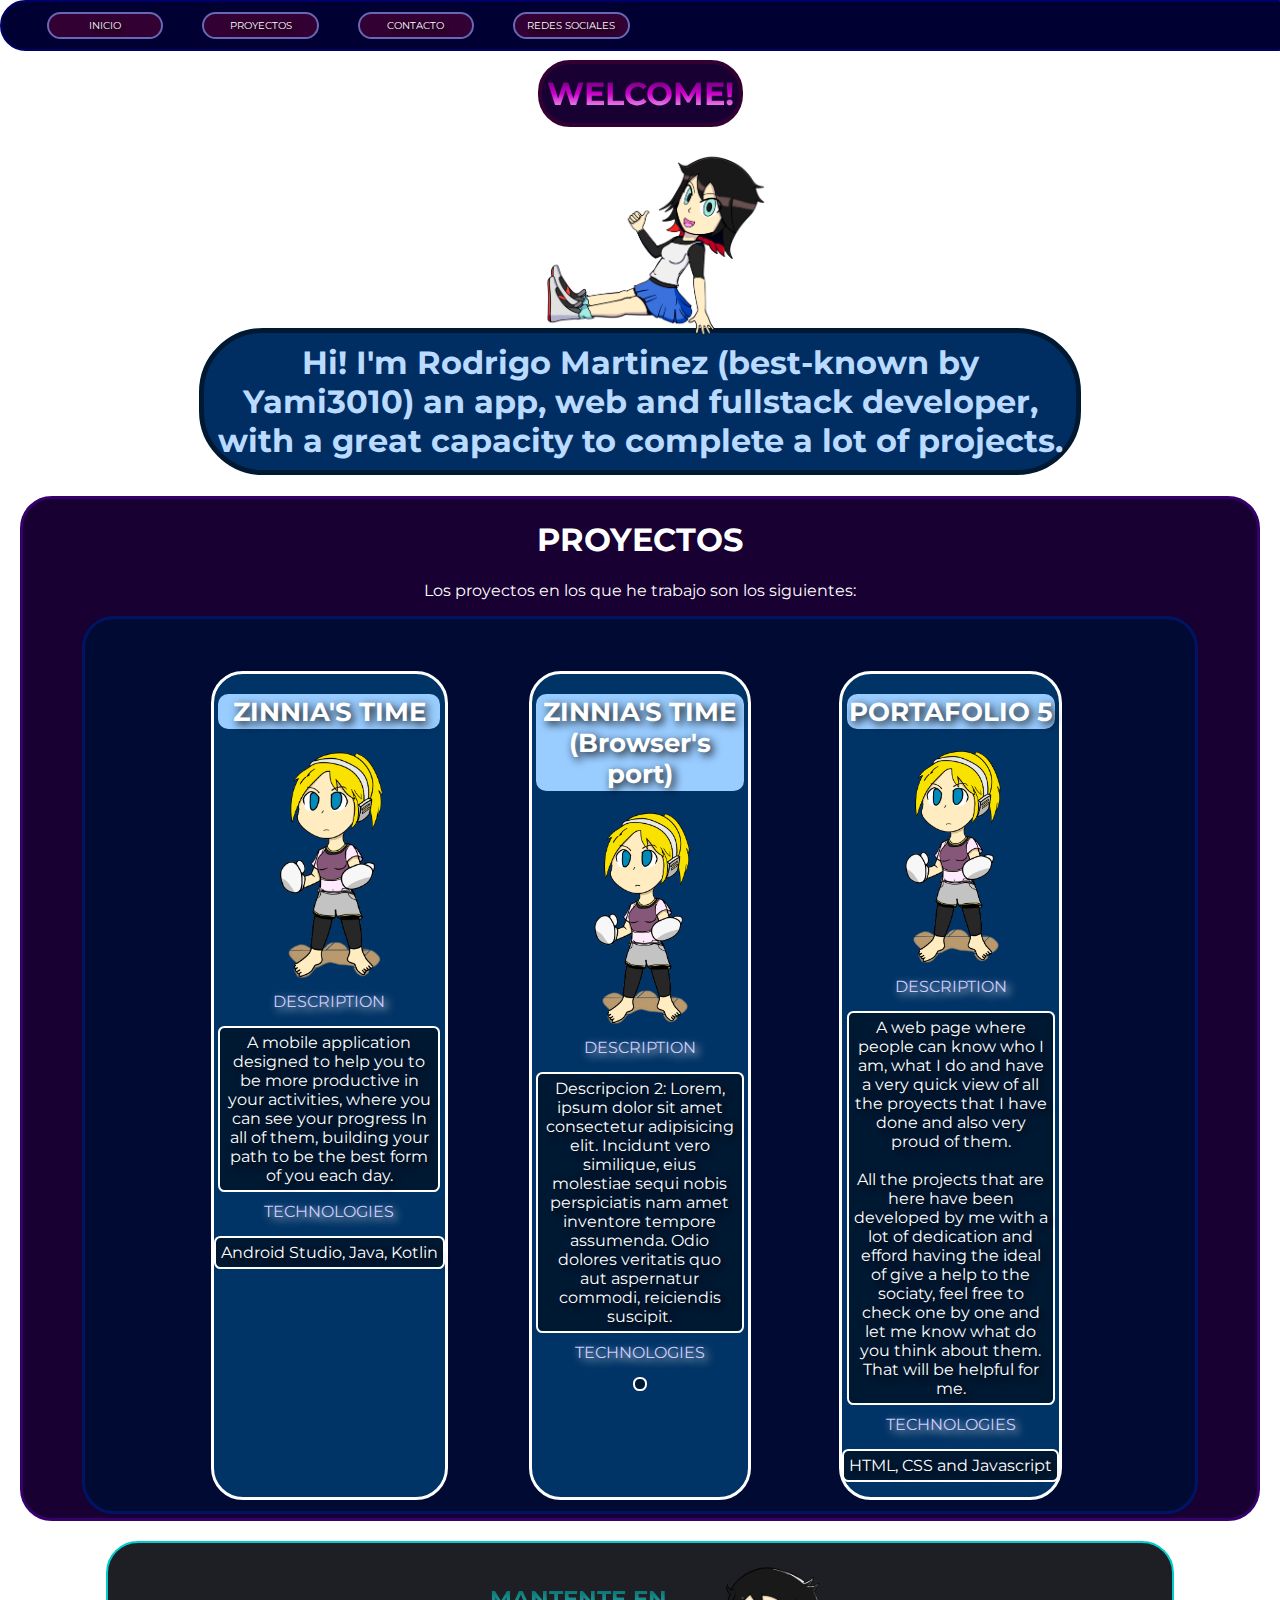
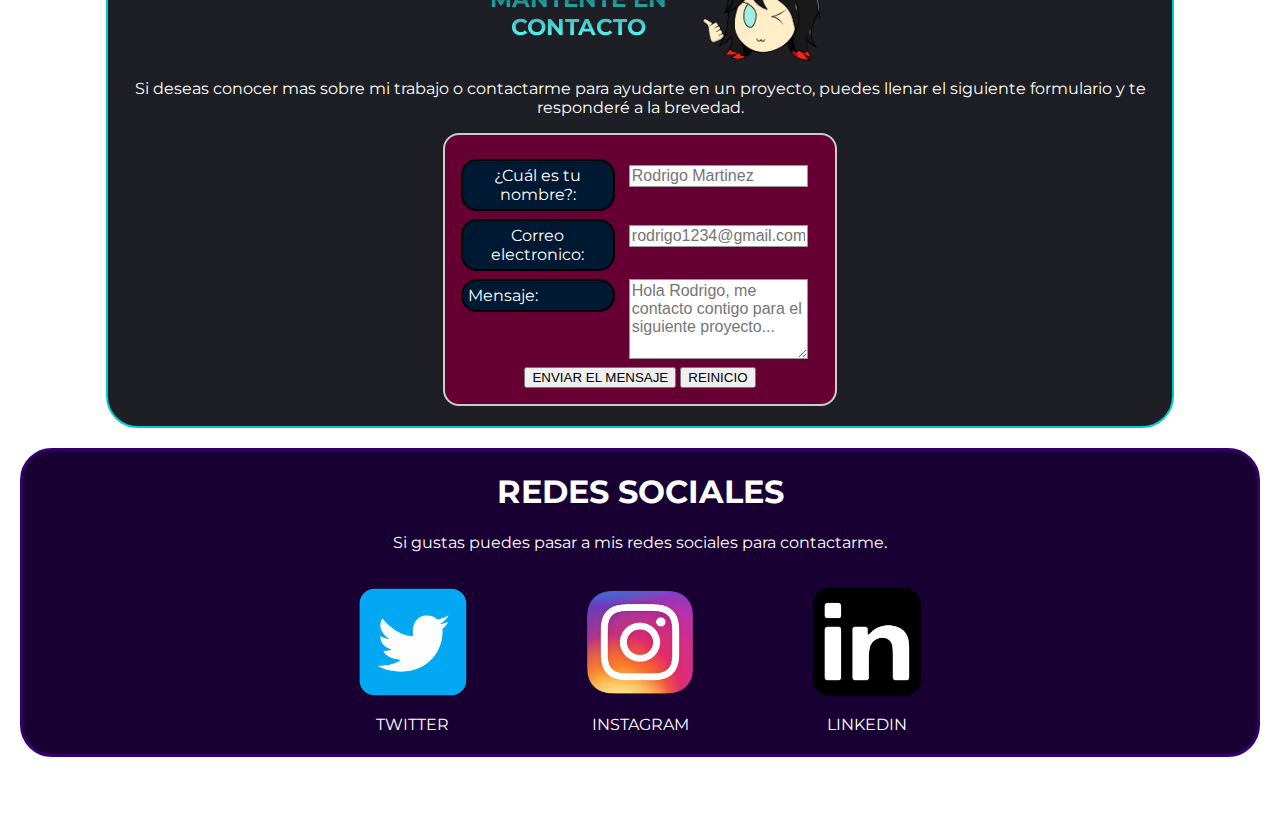
==== commit b50d8468: "Ajuste 5" ====
--- a/index.html
+++ b/index.html
@@ -204,7 +204,7 @@
      [
         { 
         proyect_name: "ZINNIA'S TIME",
-        src: 'zinnia_appicon.png', 
+        src: 'zinnia_sitting_2.png', 
         descripcion: 'A mobile application designed to help you to be more productive in your activities, where you can see your progress In all of them, building your path to be the best form of you each day.',
         technologies: 'Android Studio, Java, Kotlin'
         }
@@ -217,7 +217,7 @@
         }
 
         ,{ 
-        proyect_name: 'PORTAFOLIO 4',
+        proyect_name: 'PORTAFOLIO 5',
         src: "zinnia_sitting_2.png", 
         descripcion: 'A web page where people can know who I am, what I do and have a very quick view of all the proyects that I have done and also very proud of them.<br><br>All the projects that are here have been developed by me with a lot of dedication and efford having the ideal of give a help to the sociaty, feel free to check one by one and let me know what do you think about them. That will be helpful for me.',
         technologies:'HTML, CSS and Javascript'
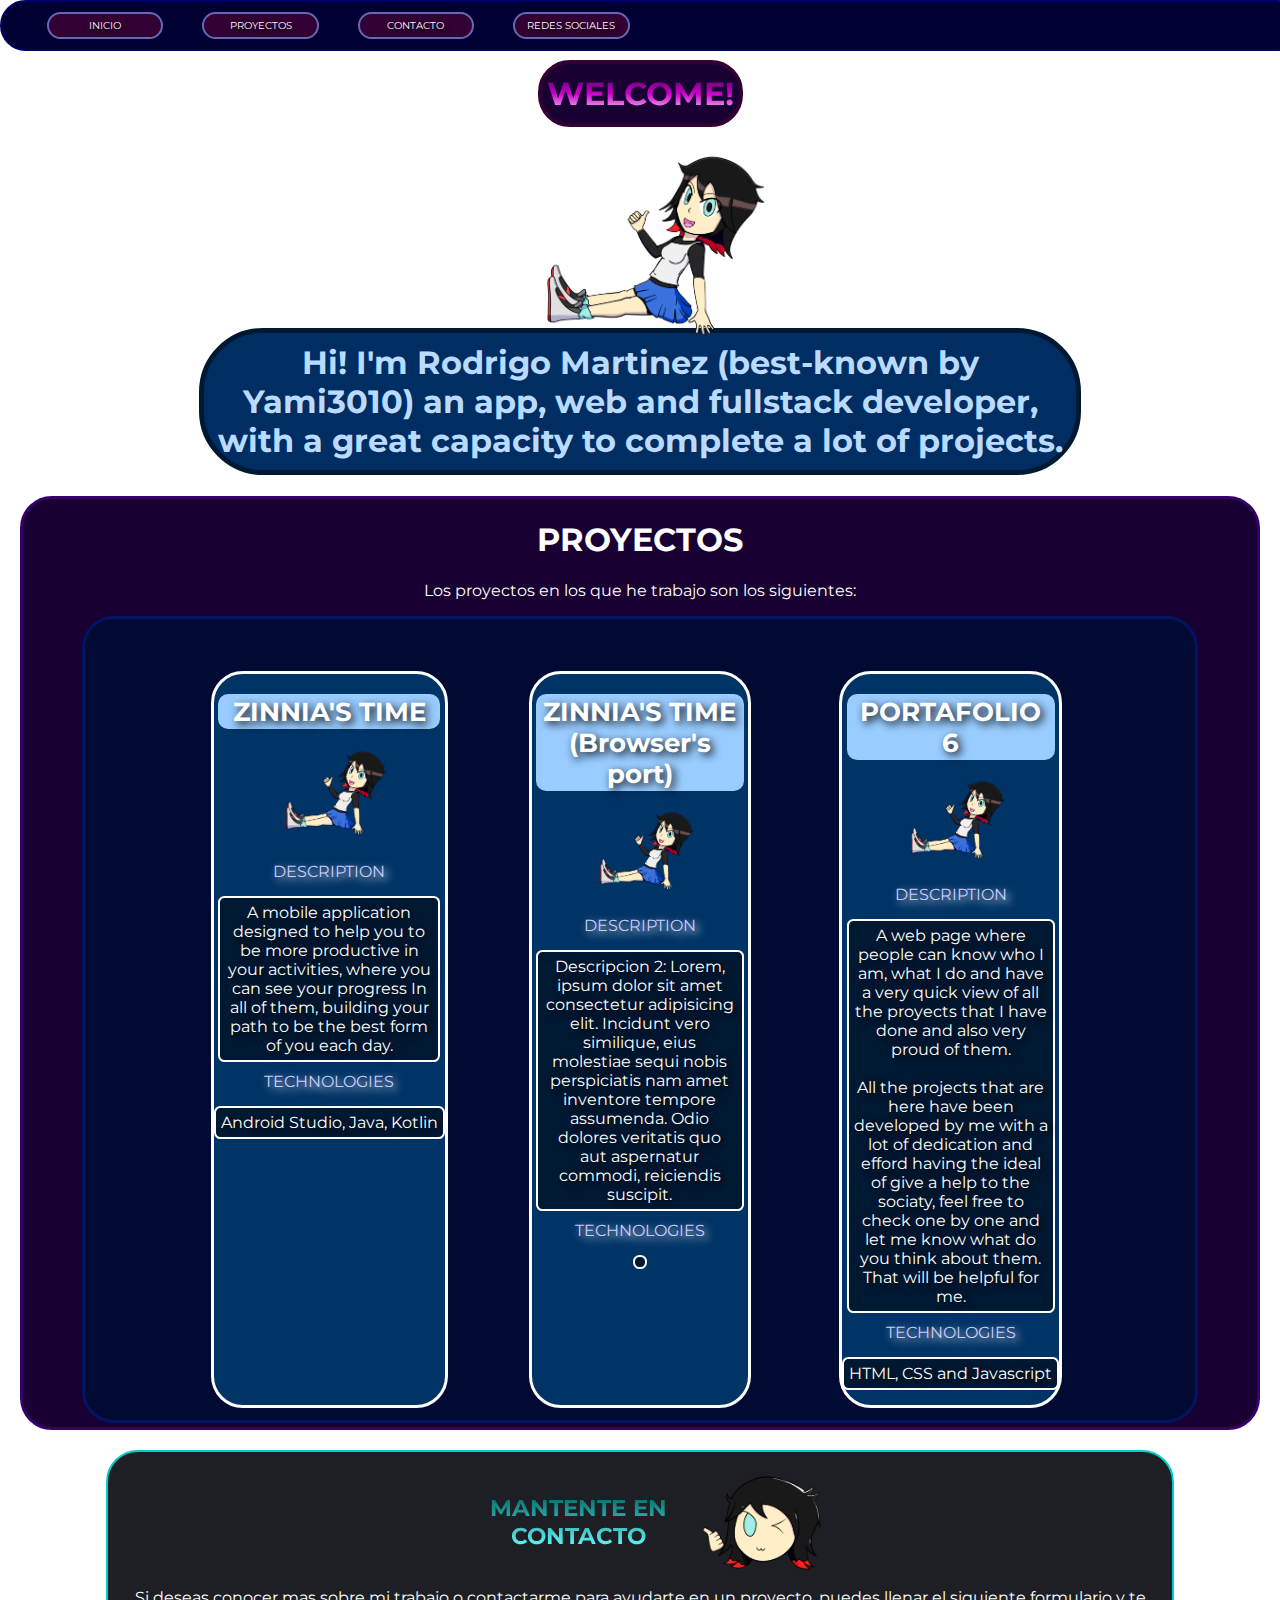
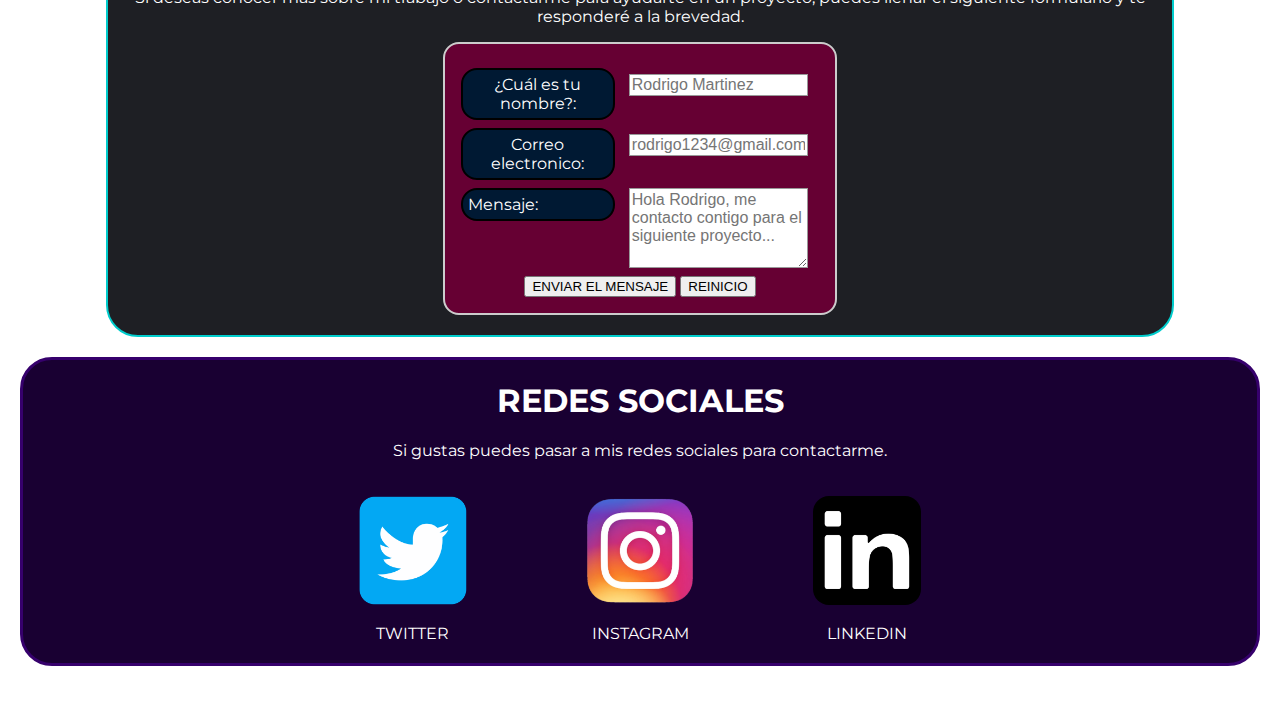
==== commit 57c790c1: "Ajuste 6" ====
--- a/index.html
+++ b/index.html
@@ -217,7 +217,7 @@
         }
 
         ,{ 
-        proyect_name: 'PORTAFOLIO 5',
+        proyect_name: 'PORTAFOLIO 6',
         src: "zinnia_sitting_2.png", 
         descripcion: 'A web page where people can know who I am, what I do and have a very quick view of all the proyects that I have done and also very proud of them.<br><br>All the projects that are here have been developed by me with a lot of dedication and efford having the ideal of give a help to the sociaty, feel free to check one by one and let me know what do you think about them. That will be helpful for me.',
         technologies:'HTML, CSS and Javascript'
--- a/styles.css
+++ b/styles.css
@@ -272,7 +272,7 @@
 
 .rin_prueba
 {
-   content: url("rin_prueba2.png");
+   /* content: url("rin_prueba2.png"); */
    width: 50%; /* Definir de acuerdo al ancho de la imagen */
    margin-top: 5%;
    border-radius: 2em; 
@@ -677,7 +677,7 @@
 
    .rin_prueba
    {
-       content: url("zinnia_appicon.png");
+       /* content: url("zinnia_appicon.png"); */
        width: 30%; /* Definir de acuerdo al ancho de la imagen */
        margin-top: 0;
        margin-left: 15%;
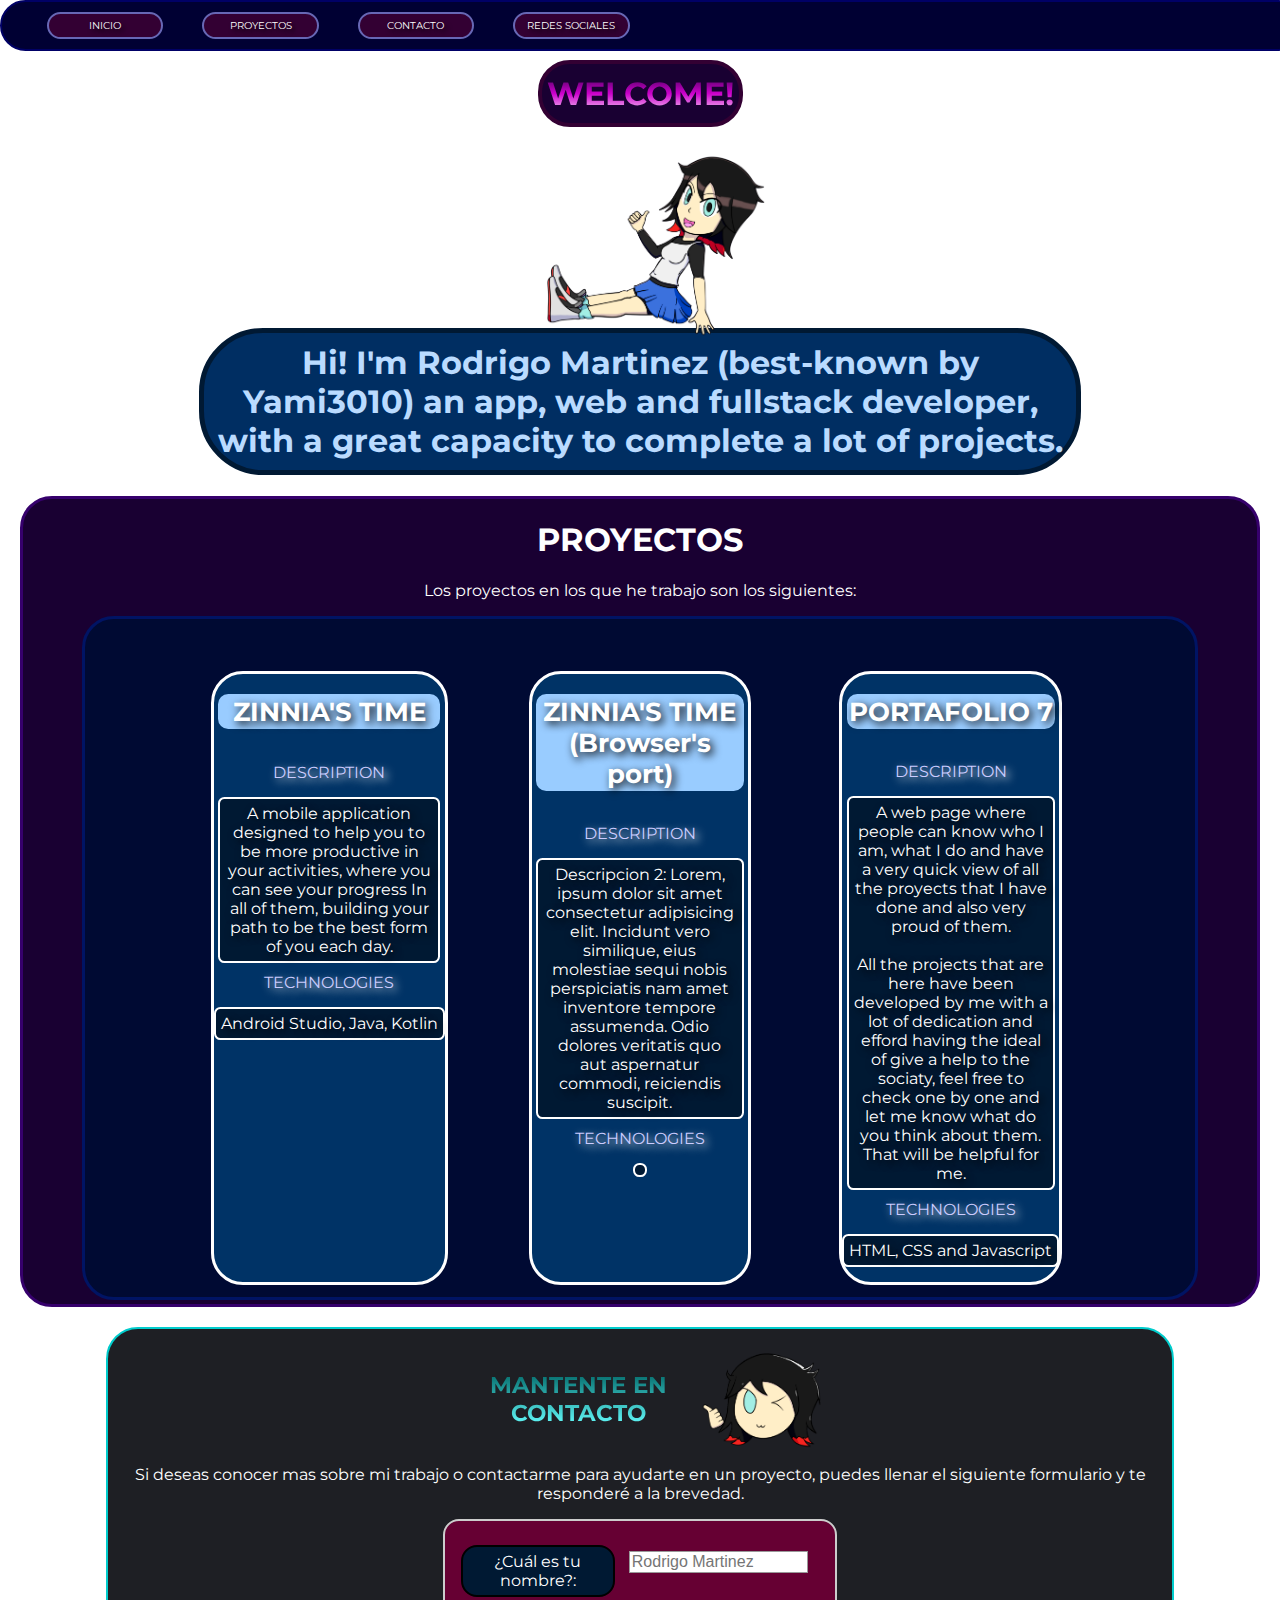
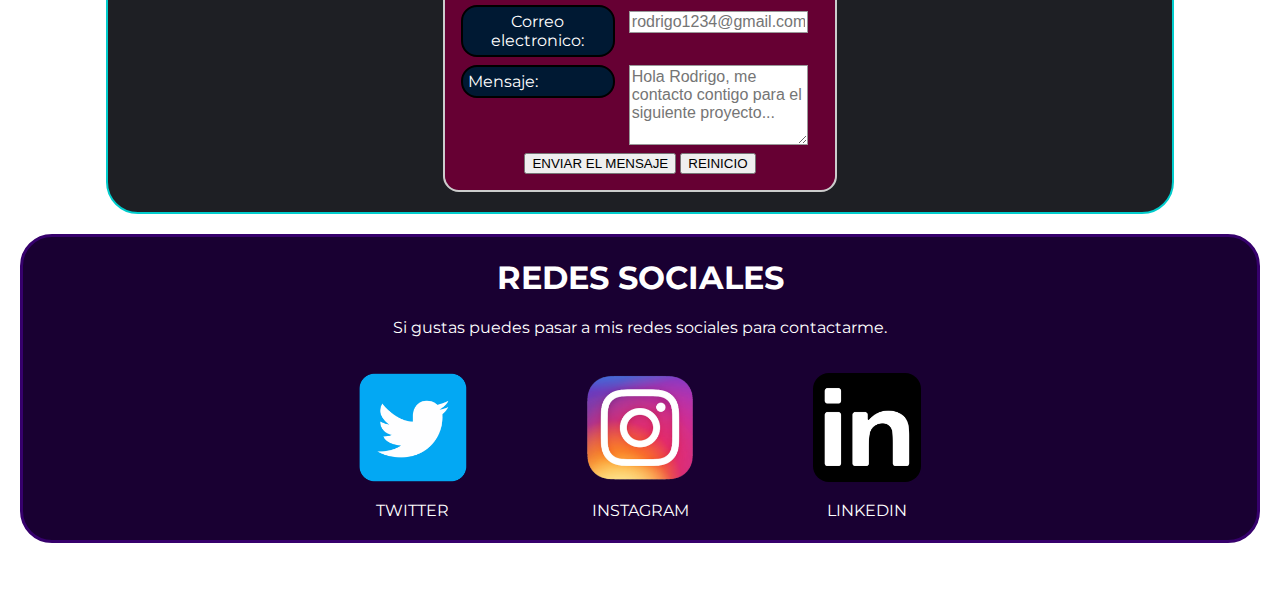
==== commit 9342262f: "Ajuste 7" ====
--- a/index.html
+++ b/index.html
@@ -204,21 +204,21 @@
      [
         { 
         proyect_name: "ZINNIA'S TIME",
-        src: 'zinnia_sitting_2.png', 
+        src: '', 
         descripcion: 'A mobile application designed to help you to be more productive in your activities, where you can see your progress In all of them, building your path to be the best form of you each day.',
         technologies: 'Android Studio, Java, Kotlin'
         }
 
         ,{ 
         proyect_name: "ZINNIA'S TIME <br /> (Browser's port)",
-        src: 'zinnia_sitting_2.png', 
+        src: '', 
         descripcion: 'Descripcion 2: Lorem, ipsum dolor sit amet consectetur adipisicing elit. Incidunt vero similique, eius molestiae sequi nobis perspiciatis nam amet inventore tempore assumenda. Odio dolores veritatis quo aut aspernatur commodi, reiciendis suscipit.',
         technologies:''
         }
 
         ,{ 
-        proyect_name: 'PORTAFOLIO 6',
-        src: "zinnia_sitting_2.png", 
+        proyect_name: 'PORTAFOLIO 7',
+        src: '', 
         descripcion: 'A web page where people can know who I am, what I do and have a very quick view of all the proyects that I have done and also very proud of them.<br><br>All the projects that are here have been developed by me with a lot of dedication and efford having the ideal of give a help to the sociaty, feel free to check one by one and let me know what do you think about them. That will be helpful for me.',
         technologies:'HTML, CSS and Javascript'
         }
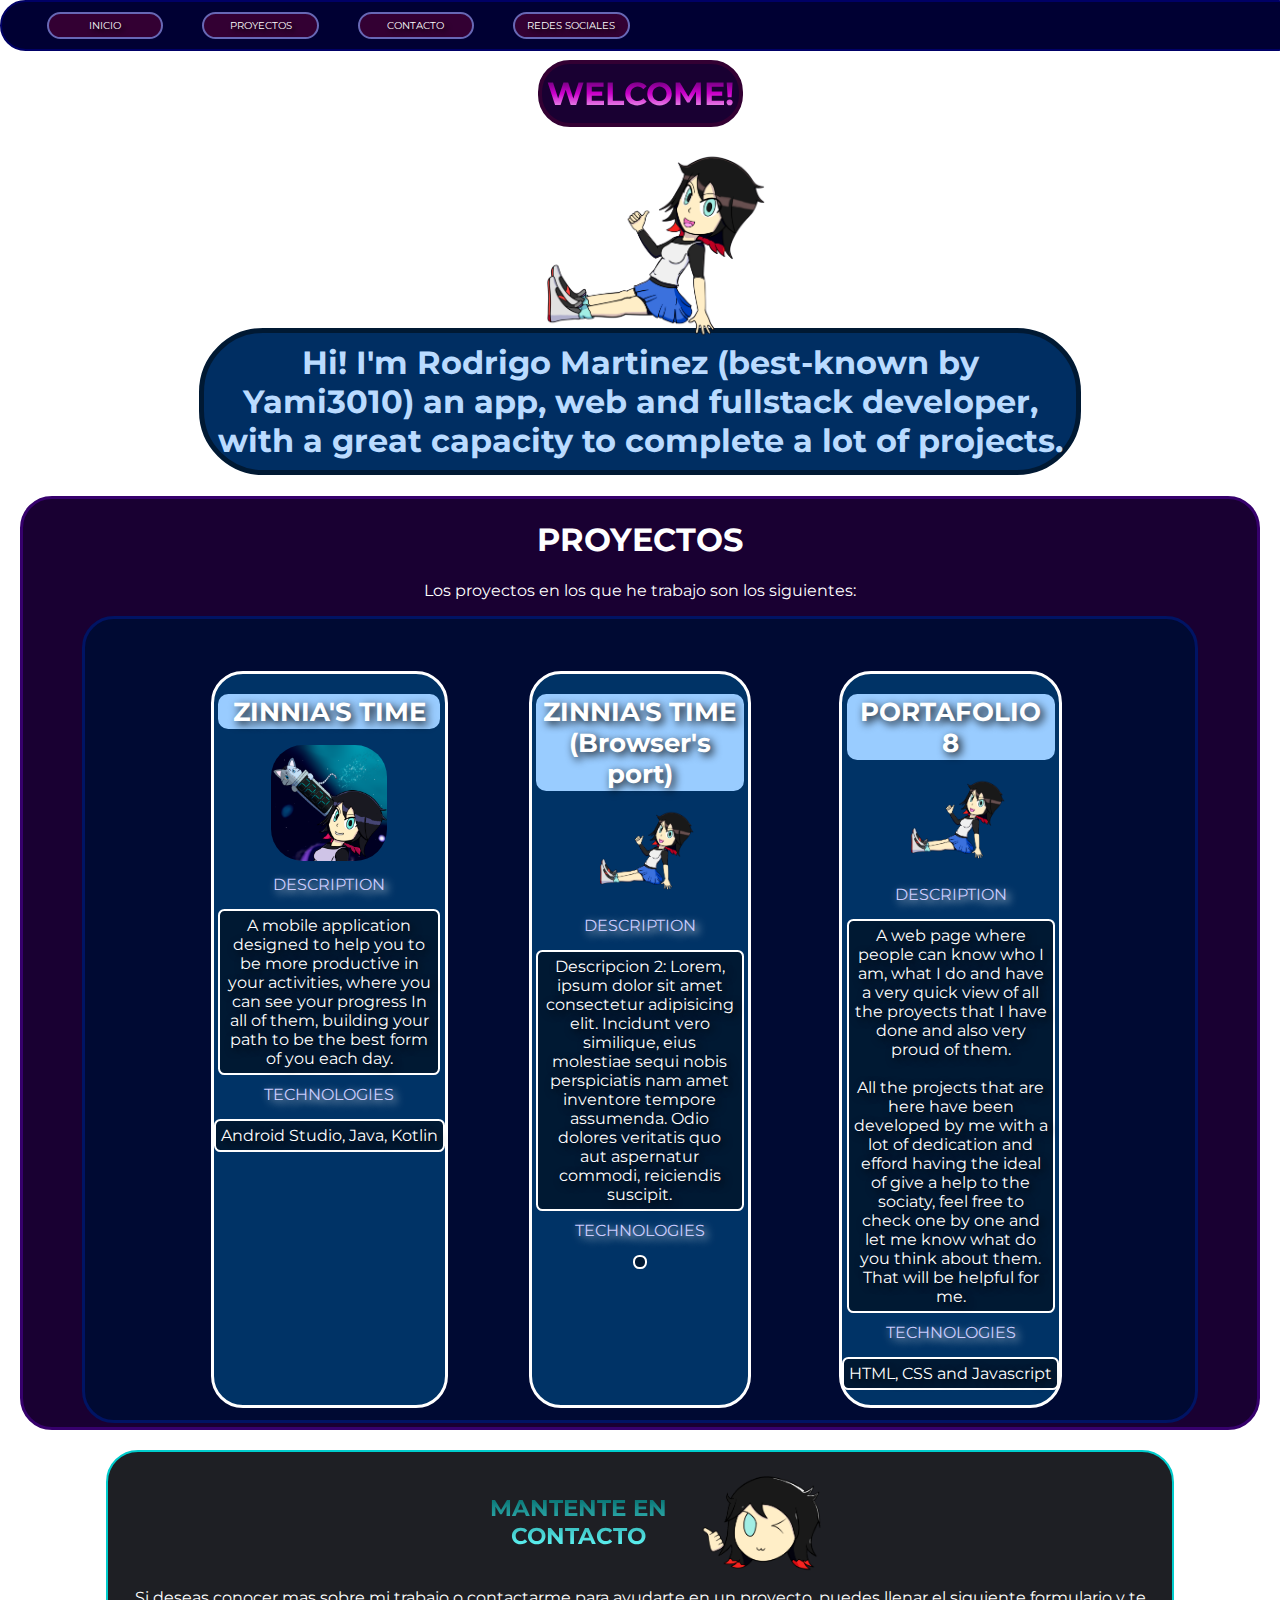
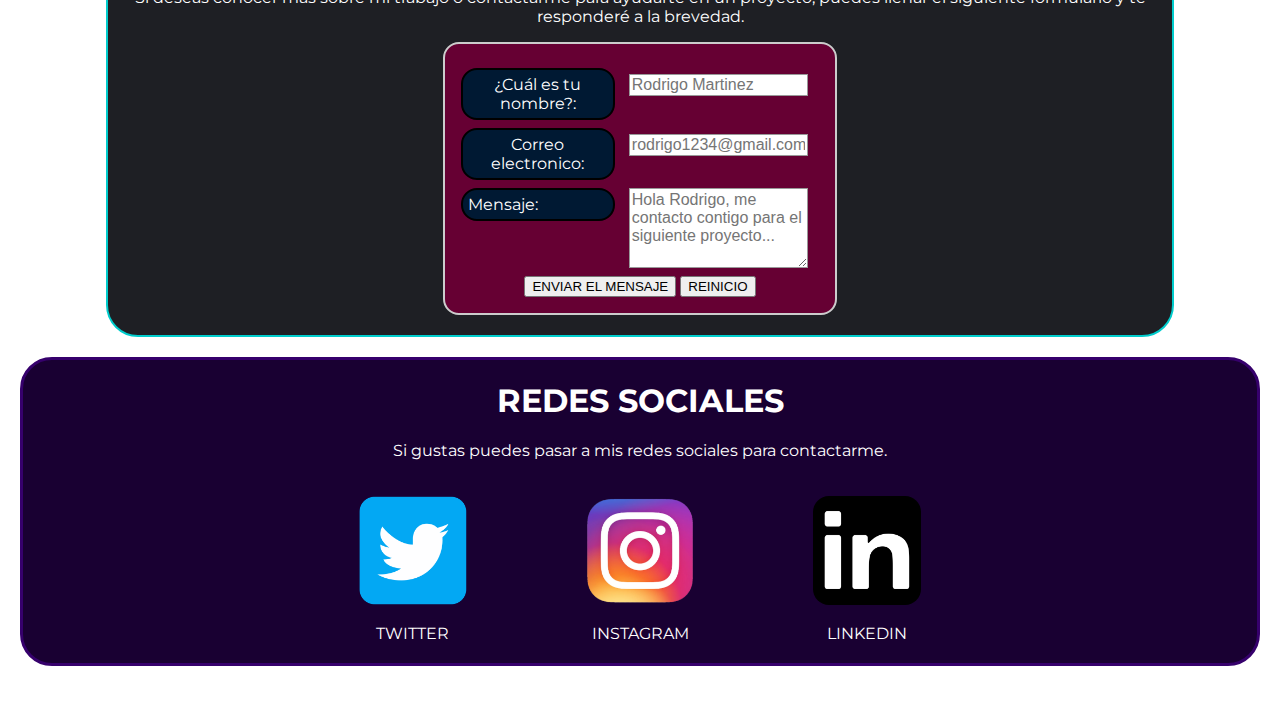
==== commit 91c95017: "Ajuste 8" ====
--- a/index.html
+++ b/index.html
@@ -204,21 +204,21 @@
      [
         { 
         proyect_name: "ZINNIA'S TIME",
-        src: '', 
+        src: 'zinnia_appicon.png', 
         descripcion: 'A mobile application designed to help you to be more productive in your activities, where you can see your progress In all of them, building your path to be the best form of you each day.',
         technologies: 'Android Studio, Java, Kotlin'
         }
 
         ,{ 
         proyect_name: "ZINNIA'S TIME <br /> (Browser's port)",
-        src: '', 
+        src: 'zinnia_sitting_2.png', 
         descripcion: 'Descripcion 2: Lorem, ipsum dolor sit amet consectetur adipisicing elit. Incidunt vero similique, eius molestiae sequi nobis perspiciatis nam amet inventore tempore assumenda. Odio dolores veritatis quo aut aspernatur commodi, reiciendis suscipit.',
         technologies:''
         }
 
         ,{ 
-        proyect_name: 'PORTAFOLIO 7',
-        src: '', 
+        proyect_name: 'PORTAFOLIO 8',
+        src: 'zinnia_sitting_2.png', 
         descripcion: 'A web page where people can know who I am, what I do and have a very quick view of all the proyects that I have done and also very proud of them.<br><br>All the projects that are here have been developed by me with a lot of dedication and efford having the ideal of give a help to the sociaty, feel free to check one by one and let me know what do you think about them. That will be helpful for me.',
         technologies:'HTML, CSS and Javascript'
         }
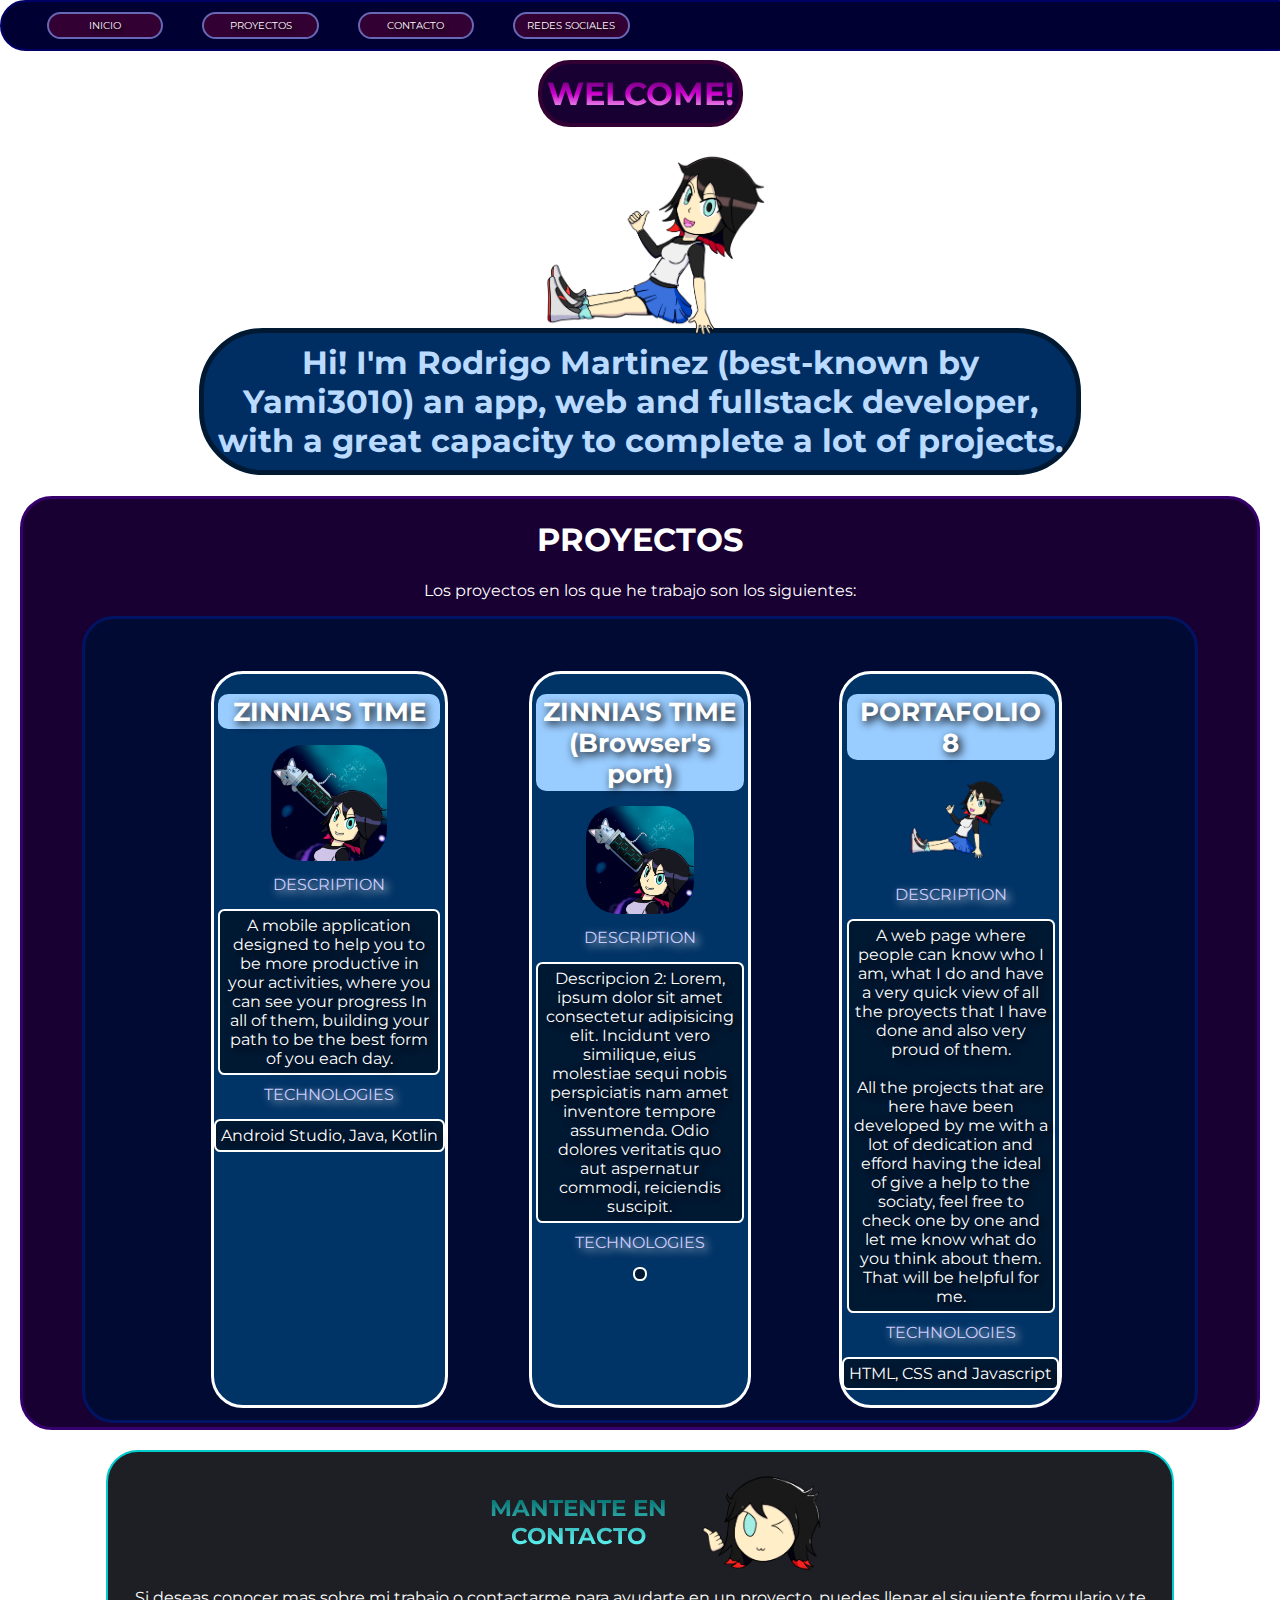
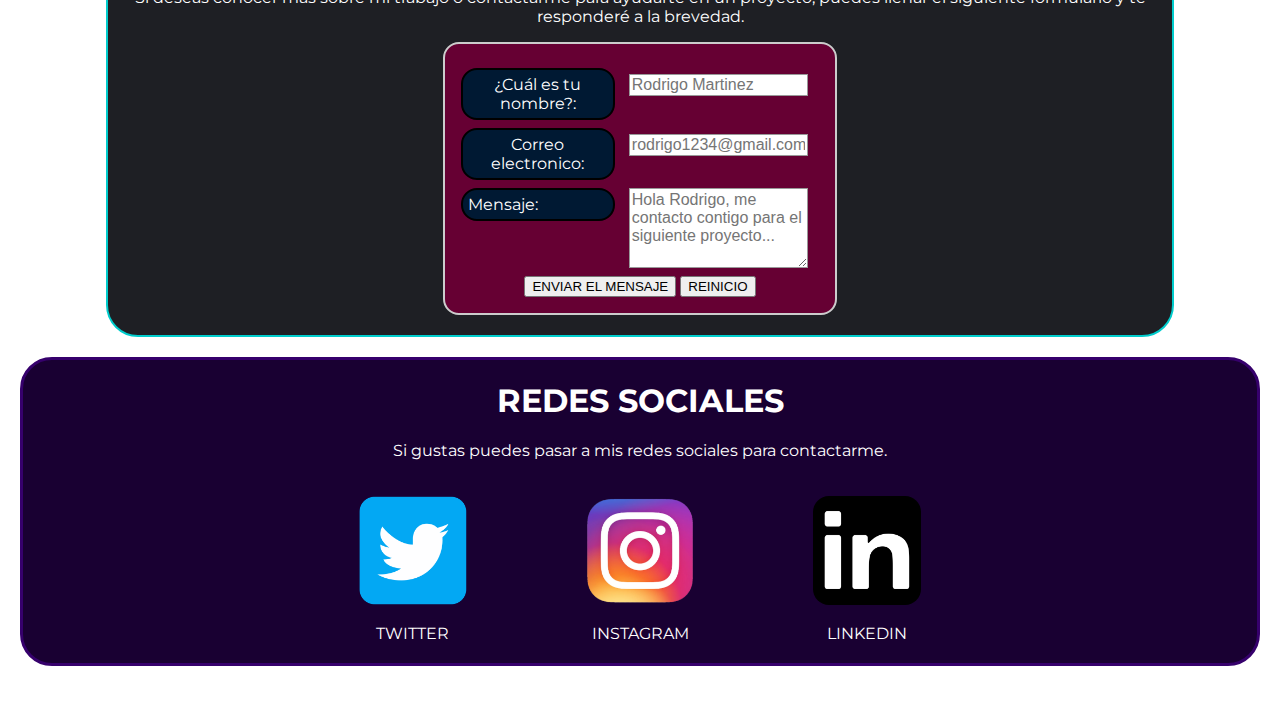
==== commit 1bf0496b: "Ajuste final de imagen de proyecto" ====
--- a/index.html
+++ b/index.html
@@ -211,7 +211,7 @@
 
         ,{ 
         proyect_name: "ZINNIA'S TIME <br /> (Browser's port)",
-        src: 'zinnia_sitting_2.png', 
+        src: 'zinnia_appicon.png', 
         descripcion: 'Descripcion 2: Lorem, ipsum dolor sit amet consectetur adipisicing elit. Incidunt vero similique, eius molestiae sequi nobis perspiciatis nam amet inventore tempore assumenda. Odio dolores veritatis quo aut aspernatur commodi, reiciendis suscipit.',
         technologies:''
         }
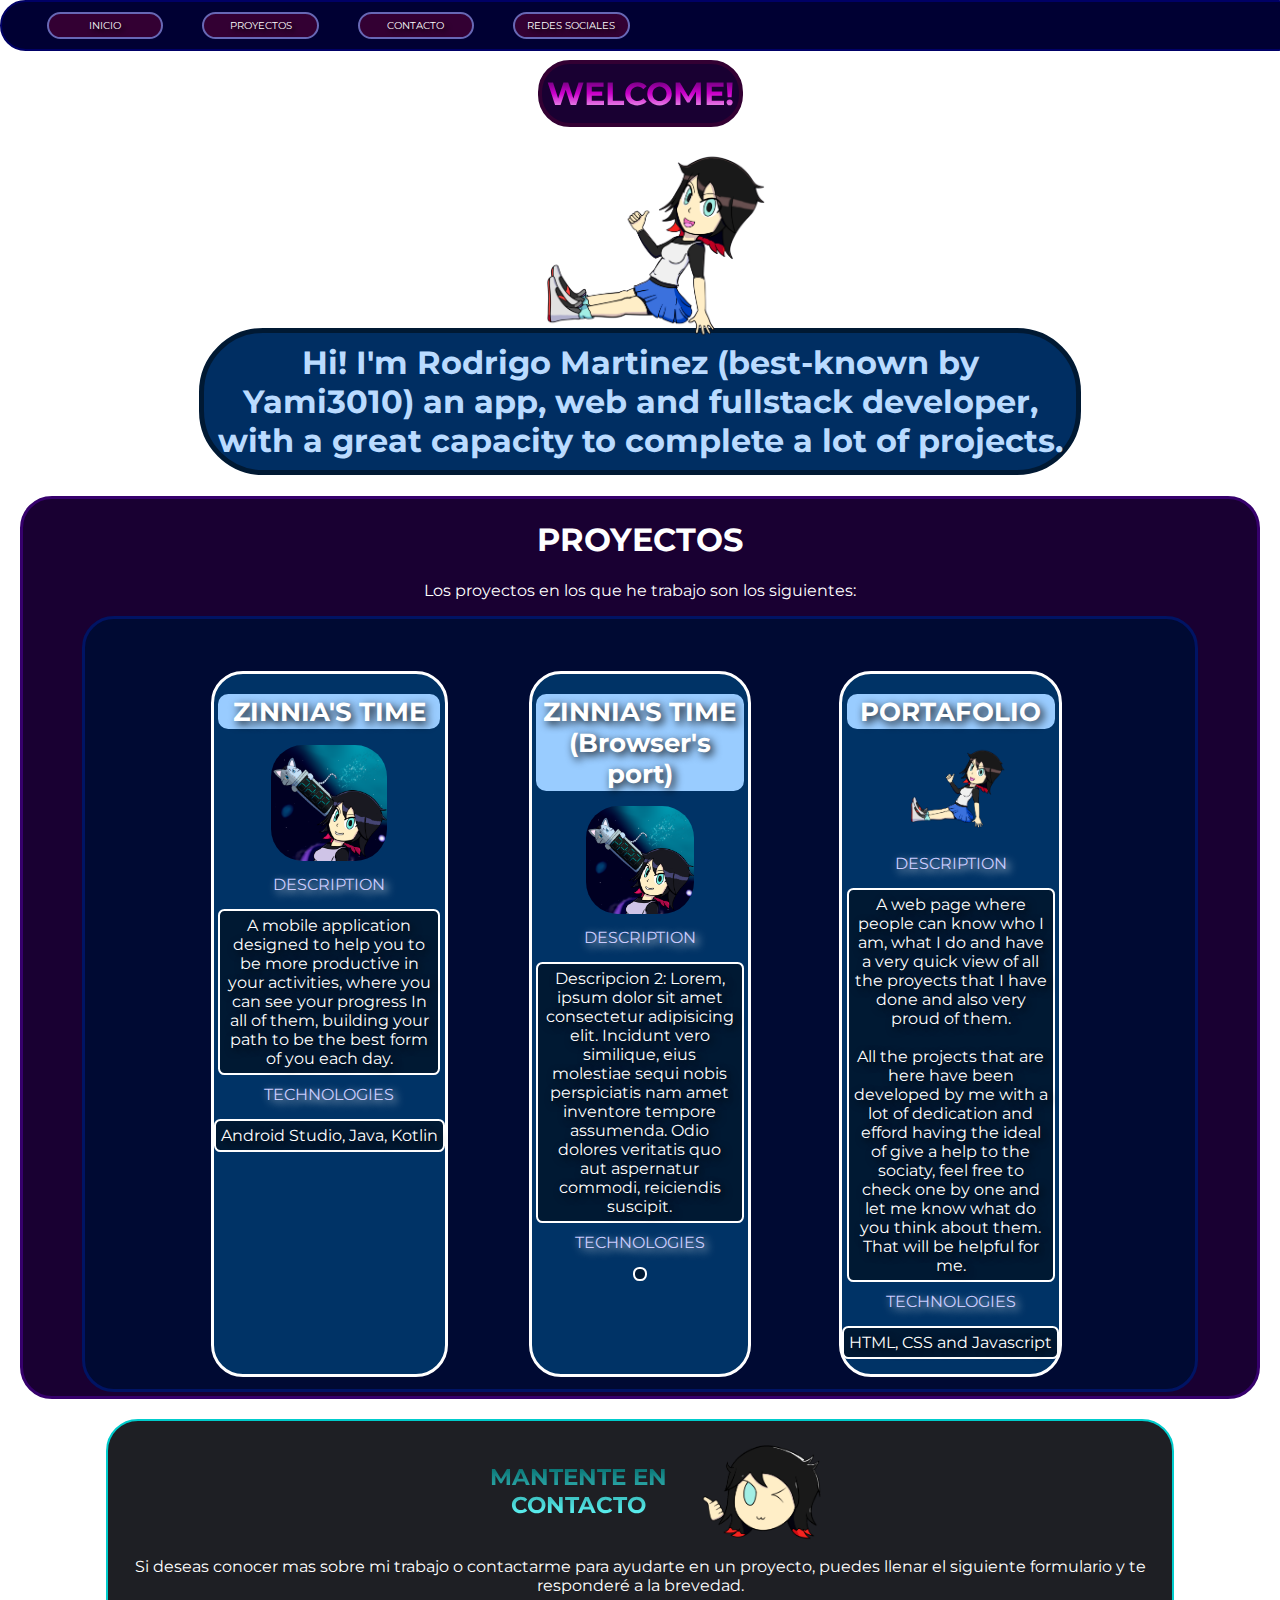
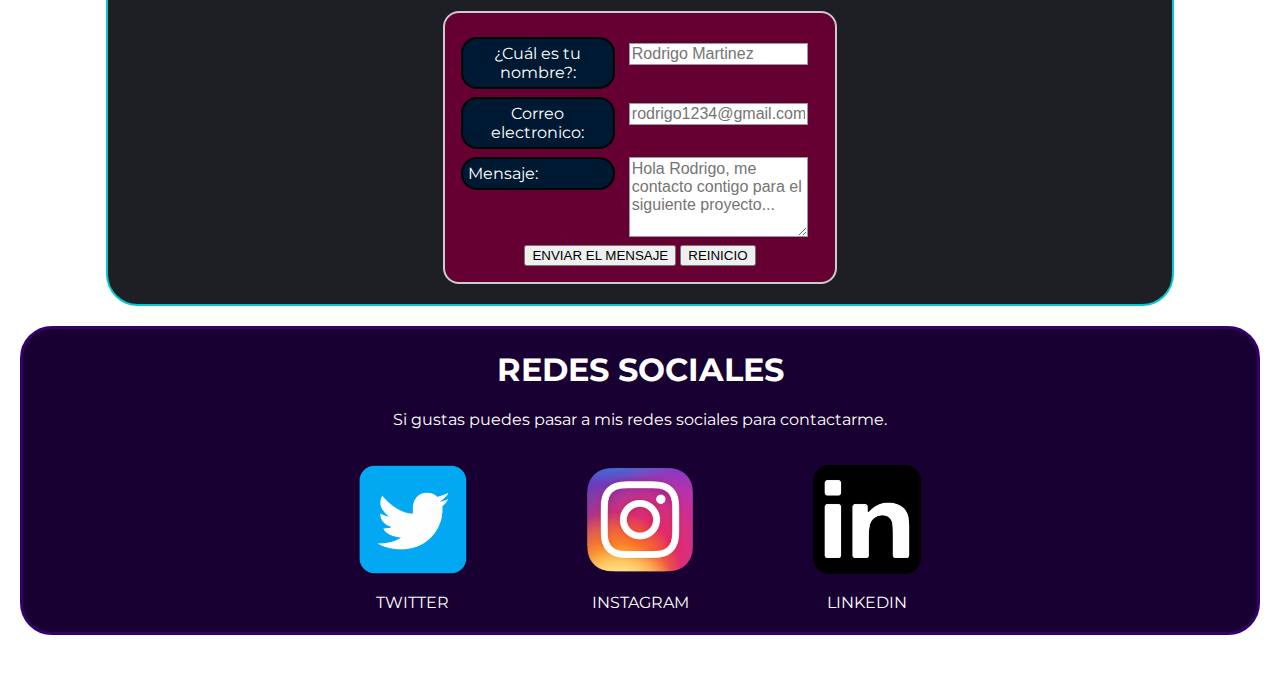
==== commit 42266934: "Ajuste final 2" ====
--- a/index.html
+++ b/index.html
@@ -217,7 +217,7 @@
         }
 
         ,{ 
-        proyect_name: 'PORTAFOLIO 8',
+        proyect_name: 'PORTAFOLIO',
         src: 'zinnia_sitting_2.png', 
         descripcion: 'A web page where people can know who I am, what I do and have a very quick view of all the proyects that I have done and also very proud of them.<br><br>All the projects that are here have been developed by me with a lot of dedication and efford having the ideal of give a help to the sociaty, feel free to check one by one and let me know what do you think about them. That will be helpful for me.',
         technologies:'HTML, CSS and Javascript'
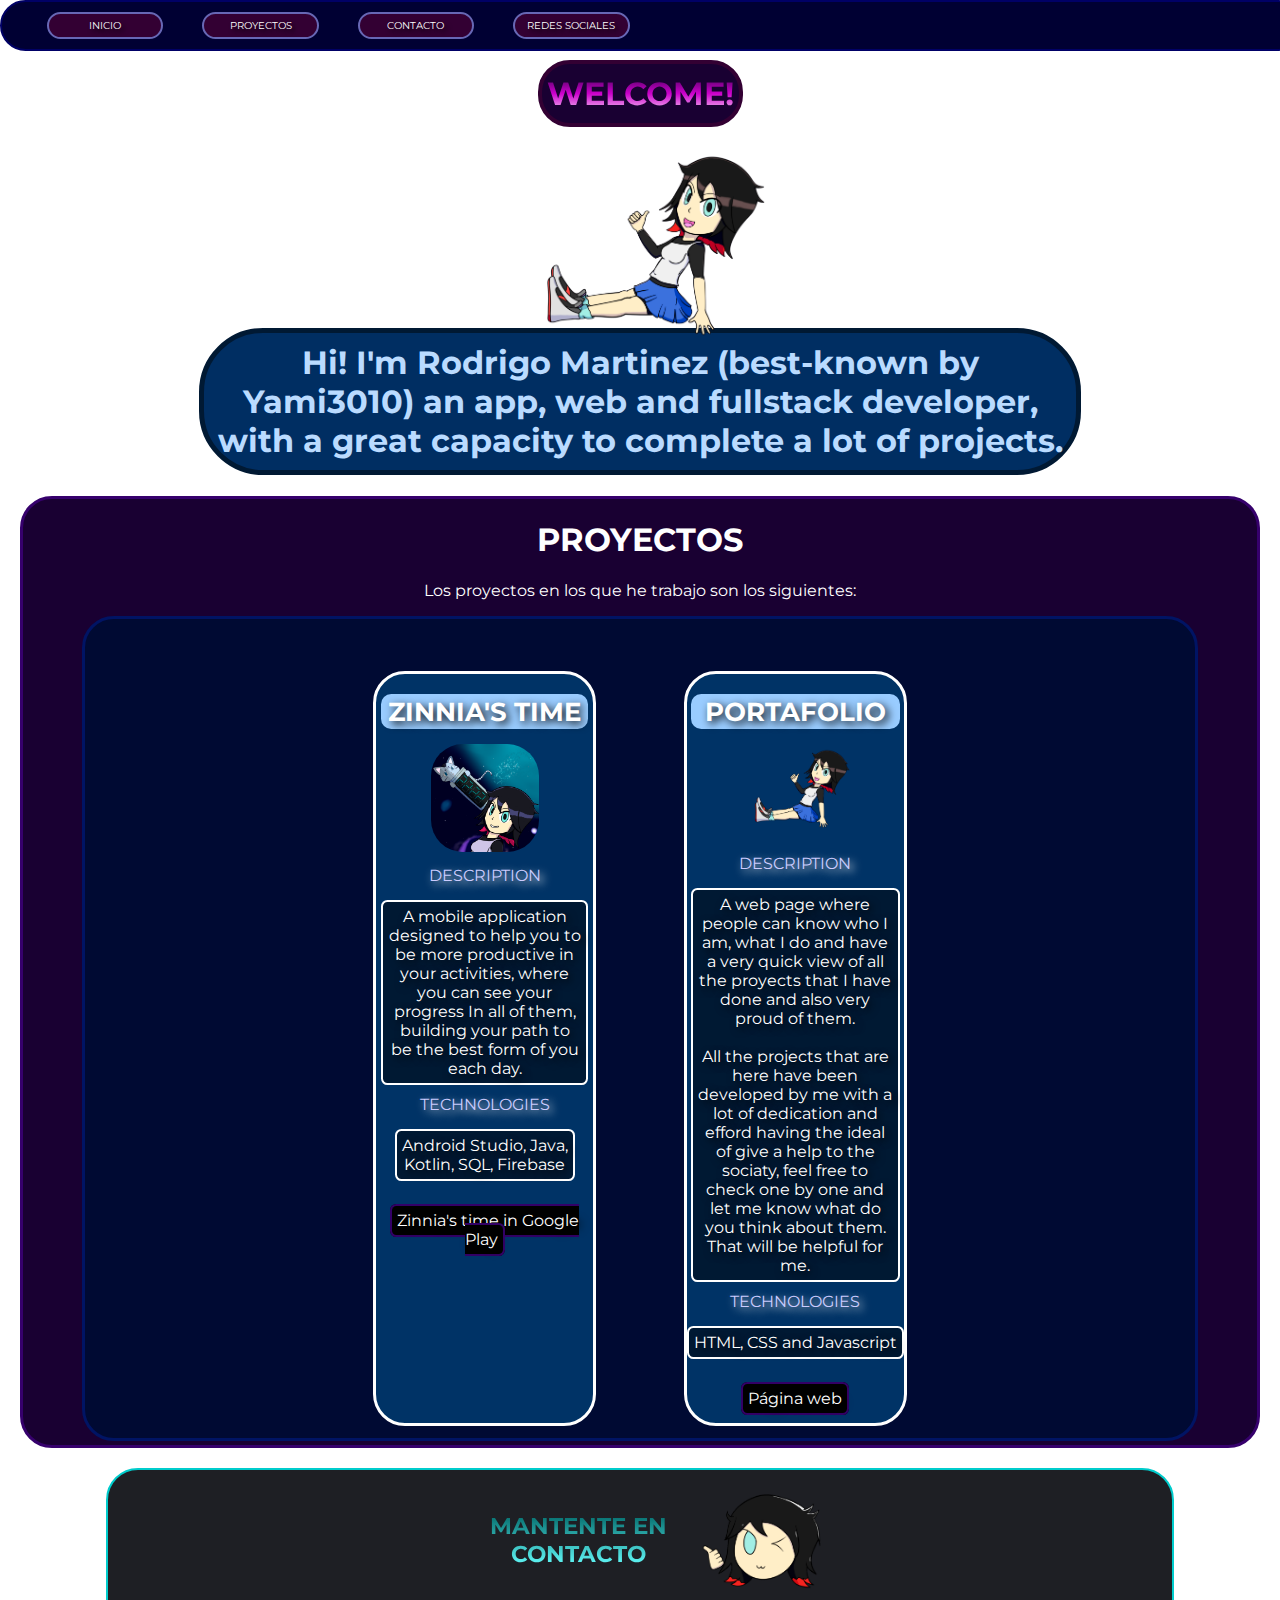
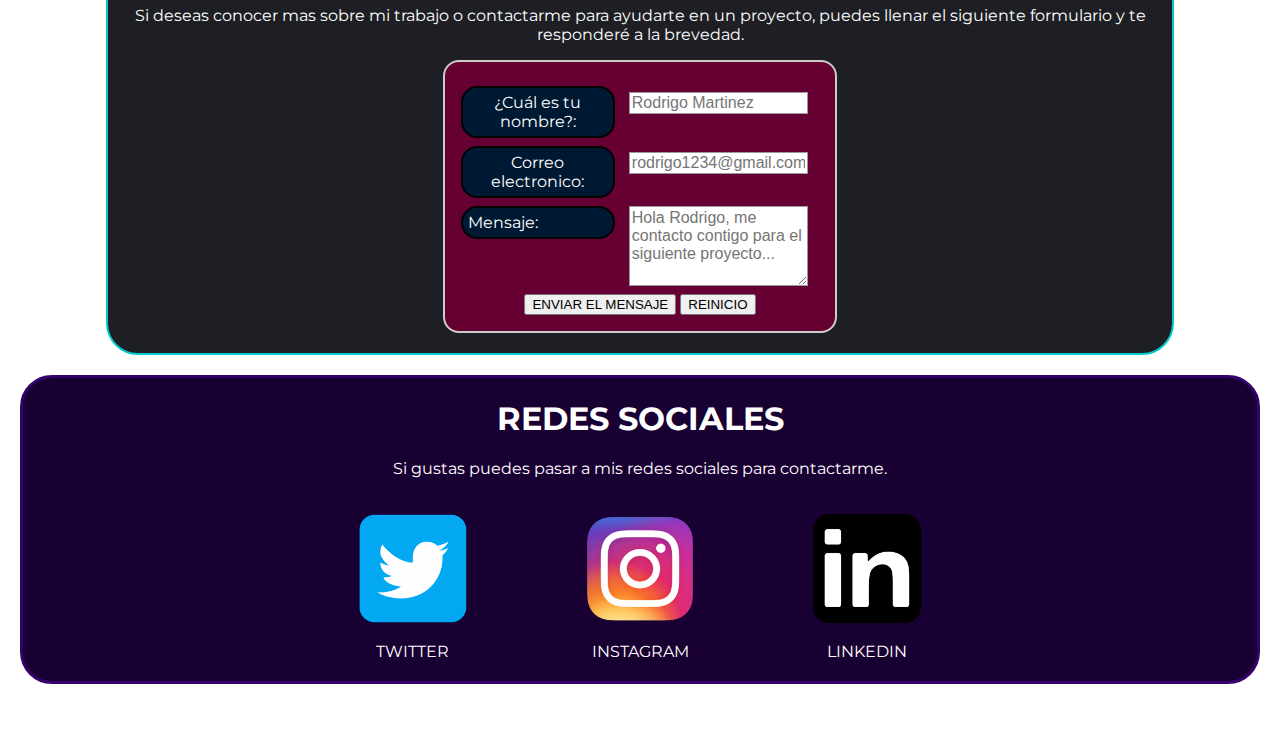
==== commit 9fc02158: "Cambios pagina web [Portafolio] (7/11/21):" ====
--- a/index.html
+++ b/index.html
@@ -153,7 +153,7 @@
         <img src="icono_twitter.png" width="55%" style="border-radius: 1em;">
     </li>
     <li style="margin-top: 15px;">
-        <a href="https://duckduckgo.com/">TWITTER</a>
+        <a href="https://twitter.com/RodrigoYami3010">TWITTER</a>
     </li>
 </ul>
     </div>
@@ -164,7 +164,7 @@
                 <img src="icono_insta.png" width="55%" style="border-radius: 1em;">
             </li>
             <li style="margin-top: 15px;">
-                <a href="https://duckduckgo.com/">INSTAGRAM</a>
+                <a href="https://www.instagram.com/rodrigomartinez3010/">INSTAGRAM</a>
             </li>
         </ul>
             </div>
@@ -175,7 +175,7 @@
                 <img src="icono_link.png" width="55%" style="border-radius: 1em;">
             </li>
             <li style="margin-top: 15px;">
-                <a href="https://duckduckgo.com/">LINKEDIN</a>
+                <a href="https://www.linkedin.com/in/rodrigo-martinez-301024045214/">LINKEDIN</a>
             </li>
         </ul>
             </div>
@@ -206,21 +206,27 @@
         proyect_name: "ZINNIA'S TIME",
         src: 'zinnia_appicon.png', 
         descripcion: 'A mobile application designed to help you to be more productive in your activities, where you can see your progress In all of them, building your path to be the best form of you each day.',
-        technologies: 'Android Studio, Java, Kotlin'
-        }
-
-        ,{ 
-        proyect_name: "ZINNIA'S TIME <br /> (Browser's port)",
-        src: 'zinnia_appicon.png', 
-        descripcion: 'Descripcion 2: Lorem, ipsum dolor sit amet consectetur adipisicing elit. Incidunt vero similique, eius molestiae sequi nobis perspiciatis nam amet inventore tempore assumenda. Odio dolores veritatis quo aut aspernatur commodi, reiciendis suscipit.',
-        technologies:''
-        }
+        technologies: 'Android Studio, Java, <br>Kotlin, SQL, Firebase',
+        link_name: "Zinnia's time in Google Play",
+        links: 'https://play.google.com/store/apps/details?id=com.yami3010.testapp1'
+        }
+
+        // ,{ 
+        // proyect_name: "ZINNIA'S TIME <br /> (Browser's port)",
+        // src: 'zinnia_appicon.png', 
+        // descripcion: 'Descripcion 2: Lorem, ipsum dolor sit amet consectetur adipisicing elit. Incidunt vero similique, eius molestiae sequi nobis perspiciatis nam amet inventore tempore assumenda. Odio dolores veritatis quo aut aspernatur commodi, reiciendis suscipit.',
+        // technologies:'',
+        // link_name: 'Este es el link',
+        // links: 'https://play.google.com/store/apps/details?id=com.yami3010.testapp1'
+        // }
 
         ,{ 
         proyect_name: 'PORTAFOLIO',
         src: 'zinnia_sitting_2.png', 
         descripcion: 'A web page where people can know who I am, what I do and have a very quick view of all the proyects that I have done and also very proud of them.<br><br>All the projects that are here have been developed by me with a lot of dedication and efford having the ideal of give a help to the sociaty, feel free to check one by one and let me know what do you think about them. That will be helpful for me.',
-        technologies:'HTML, CSS and Javascript'
+        technologies:'HTML, CSS and Javascript',
+        link_name: 'Página web',
+        links: 'https://portafolio-rodrigo-martinez.000webhostapp.com/'
         }
 
         /*
@@ -262,7 +268,7 @@
     proyectos.style.background = '#000A33';
     let id_count = 0;
 
-     function proyect_maker(proyect_name,src,descripcion,technologies)
+     function proyect_maker(proyect_name,src,descripcion,technologies,link_name,links)
      {
         /*  CREACION DE VARIABLES*/
         let div = document.createElement("div");
@@ -272,6 +278,8 @@
         let p  = document.createElement("p"); 
         let tec_title = document.createElement("p");
         let tech = document.createElement("p");
+        // let link_title = document.createElement("p");
+        let link = document.createElement("a");
 
         /*  ASIGNACION DE DATOS A VARIABLES*/
         //Div GENERAL (CONTENEDOR DE TODO EL PROYECTO)
@@ -306,6 +314,17 @@
         tech.innerHTML = technologies;
         tech.className = 'tech_description';
         tech.id = 'tech'+id_count;
+
+        //LINKS HEADER
+        // link_title.innerHTML = 'Link del proyecto:';
+        // link_title.id = 'link_title'+id_count;
+        // link_title.className = 'Link_title';
+
+        //Links de los proyectos
+        link.innerHTML = link_name;
+        link.className = 'Link_description';
+        link.id = 'link'+id_count;
+        link.href = links;
 
         //Contador para generar los id de todos los elementos
         id_count++;
@@ -317,6 +336,8 @@
         div.appendChild(p);
         div.appendChild(tec_title);
         div.appendChild(tech);
+        // div.appendChild(link_title);
+        div.appendChild(link);
 
         /*AGREGAR EL DIV AL CONTENEDOR (GRID)*/
         proyectos.appendChild(div);
@@ -324,7 +345,7 @@
 
      }
 
-     datos.forEach(({proyect_name, src, descripcion,technologies}) => proyect_maker(proyect_name, src, descripcion,technologies))
+     datos.forEach(({proyect_name, src, descripcion,technologies, link_name,links}) => proyect_maker(proyect_name, src, descripcion,technologies, link_name,links))
 
 /*FUNCION PARA CAMBIO DE COLORES EN EL BORDE DEL PROYECTO QUE SE SELECCIONE*/
 
@@ -335,6 +356,7 @@
    var tech0 = document.getElementById("tech0");
    var desc_title0 = document.getElementById("desc_title0");
    var tech_title0 = document.getElementById("tech_title0");
+   var link0 = document.getElementById("link0");
 
    var element1 = document.getElementById("div1");
    var title1 = document.getElementById("title1");
@@ -342,13 +364,15 @@
    var tech1 = document.getElementById("tech1");
    var desc_title1 = document.getElementById("desc_title1");
    var tech_title1 = document.getElementById("tech_title1");
-
-   var element2 = document.getElementById("div2");
-   var title2 = document.getElementById("title2");
-   var description2 = document.getElementById("description2");
-   var tech2 = document.getElementById("tech2");
-   var desc_title2 = document.getElementById("desc_title2");
-   var tech_title2 = document.getElementById("tech_title2");
+   var link1 = document.getElementById("link1");
+
+//    var element2 = document.getElementById("div2");
+//    var title2 = document.getElementById("title2");
+//    var description2 = document.getElementById("description2");
+//    var tech2 = document.getElementById("tech2");
+//    var desc_title2 = document.getElementById("desc_title2");
+//    var tech_title2 = document.getElementById("tech_title2");
+//    var link2 = document.getElementById("link2");
 
    /*
    var element3 = document.getElementById("div3");
@@ -399,6 +423,7 @@
     tech0.className = 'tech_description2';
     desc_title0.className = 'Description_title2';
     tech_title0.className = 'Description_title2';
+    link0.className = 'Link_description2';
 
     element0.style.animation = 'move1 1s 1';
     element0.style.animationFillMode = "forwards";
@@ -432,6 +457,7 @@
         tech0.className = 'tech_description'
         desc_title0.className = 'Description_title';
         tech_title0.className = 'Description_title';
+        link0.className = 'Link_description';
 
         element0.style.animation = 'move2 1s 1';
         element0.style.animationFillMode = "forwards";
@@ -451,6 +477,7 @@
     tech1.className = 'tech_description2';
     desc_title1.className = 'Description_title2';
     tech_title1.className = 'Description_title2';
+    link1.className = 'Link_description2';
 
     element1.style.animation = 'move1 1s 1';
     element1.style.animationFillMode = "forwards";
@@ -484,6 +511,7 @@
         tech1.className = 'tech_description'
         desc_title1.className = 'Description_title';
         tech_title1.className = 'Description_title';
+        link1.className = 'Link_description';
 
         element1.style.animation = 'move2 1s 1';
         element1.style.animationFillMode = "forwards";
@@ -493,56 +521,58 @@
 
         // El contenido de esta funcion se ejecutara cuanso el mouse
 	// pase por encima del elementO
-    element2.onmouseover = function()
-    {
-    //proyectos.style.background = '#99CCFF';
-    element2.className = 'Proyectos2';
-    title2.className = 'Project_title2';
-    description2.className = 'proyect_description2';
-    tech2.className = 'tech_description2';
-    desc_title2.className = 'Description_title2';
-    tech_title2.className = 'Description_title2';
-
-    //Animation UP instructions
-    element2.style.animation = 'move1 1s 1';
-    element2.style.animationFillMode = "forwards";
-
-        //Si la funcion no se ha activado entonces, la activamos y especificamos que se ha activado.
-        if(estabilizador == 0)
-        {
-            //LLamamos a la funcion de color.
-            colorchange(element2);
-            //Indicamos que la funcion esta ejecutandose.
-            estabilizador = 1;
-            regulador = 1;
-        }
-
-        //Indicamos que la funcion esta activada,
-        else
-        {
-            console.log("La funcion esta activada");
-        }
-    
-    }
-
-    // El contenido de esta funcion se ejecutara cuanso el mouse
-	// pase por encima del elemento
-    element2.onmouseleave = function()
-    {
-        estabilizador = 0;
-        element2.className="Proyectos";
-        title2.className = 'Project_title';
-        description2.className = 'proyect_description';
-        tech2.className = 'tech_description'
-        desc_title2.className = 'Description_title';
-        tech_title2.className = 'Description_title';
-
-        //Animation DOWN instructions
-        element2.style.animation = 'move2 1s 1';
-        element2.style.animationFillMode = "forwards";
-
-        element2.style.borderColor = "white";
-    }
+    // element2.onmouseover = function()
+    // {
+    // //proyectos.style.background = '#99CCFF';
+    // element2.className = 'Proyectos2';
+    // title2.className = 'Project_title2';
+    // description2.className = 'proyect_description2';
+    // tech2.className = 'tech_description2';
+    // desc_title2.className = 'Description_title2';
+    // tech_title2.className = 'Description_title2';
+    // link2.className = 'Link_description2';
+
+    // //Animation UP instructions
+    // element2.style.animation = 'move1 1s 1';
+    // element2.style.animationFillMode = "forwards";
+
+    //     //Si la funcion no se ha activado entonces, la activamos y especificamos que se ha activado.
+    //     if(estabilizador == 0)
+    //     {
+    //         //LLamamos a la funcion de color.
+    //         colorchange(element2);
+    //         //Indicamos que la funcion esta ejecutandose.
+    //         estabilizador = 1;
+    //         regulador = 1;
+    //     }
+
+    //     //Indicamos que la funcion esta activada,
+    //     else
+    //     {
+    //         console.log("La funcion esta activada");
+    //     }
+    
+    // }
+
+    // // El contenido de esta funcion se ejecutara cuanso el mouse
+	// // pase por encima del elemento
+    // element2.onmouseleave = function()
+    // {
+    //     estabilizador = 0;
+    //     element2.className="Proyectos";
+    //     title2.className = 'Project_title';
+    //     description2.className = 'proyect_description';
+    //     tech2.className = 'tech_description'
+    //     desc_title2.className = 'Description_title';
+    //     tech_title2.className = 'Description_title';
+    //     link2.className = 'Link_description';
+
+    //     //Animation DOWN instructions
+    //     element2.style.animation = 'move2 1s 1';
+    //     element2.style.animationFillMode = "forwards";
+
+    //     element2.style.borderColor = "white";
+    // }
 
     /*
     // El contenido de esta funcion se ejecutara cuanso el mouse
--- a/styles.css
+++ b/styles.css
@@ -196,7 +196,7 @@
     /* Aqui en "grid-template-columns" se define el WIDTH del objeto a cuadricular 
     Here, on "grid-template-columns" it's defined the width of the object to be gridded
     */
-   grid-template-columns: 20% 20% 20%;
+   grid-template-columns: 20% 20%;
    grid-column-gap: 8%;  
 
    justify-items: center;
@@ -306,7 +306,7 @@
 {
    width: max-content;
    text-shadow: 3px 3px 8px black;
-   margin: auto auto auto auto;
+   margin: auto auto 30px auto;
    text-align: center;
    text-justify: auto;
    background-color: #001933;
@@ -319,7 +319,7 @@
 {
    width: max-content;
    text-shadow: 3px 3px 8px black;
-   margin: auto;
+   margin: auto auto 30px auto;
    text-align: center;
    text-justify: auto;
    background-color: #1161b6;
@@ -351,6 +351,65 @@
    margin: 10px auto 10px auto;
    border-bottom: 5px #009999 solid;
    width: max-content;
+}
+
+/* .Link_title
+{
+    color: #CCCCFF;
+    text-shadow: 3px 3px 8px white;
+    border-bottom: 5px transparent solid;
+    width: max-content;
+    margin: 10px auto 10px auto;
+} */
+
+.Link_description
+{
+   width: max-content;
+   text-shadow: 3px 3px 8px black;
+   margin: 0px auto 100px auto;
+   text-align: center;
+   text-justify: auto;
+   background-color: black;
+   border: 2px #330066 solid;
+   border-radius: 0.4em;
+   padding: 5px;
+}
+
+.Link_description2
+{
+    width: max-content;
+    text-shadow: 3px 3px 8px black;
+    margin: auto;
+    text-align: center;
+    text-justify: auto;
+    background-color: black;
+    border: 2px #330066 solid;
+    border-radius: 0.4em;
+    padding: 5px;
+}
+
+.Link_description:link, .Link_description2:link
+{
+    text-decoration: none;
+    color: white;
+}
+
+.Link_description:visited, .Link_description2:visited
+{
+    text-decoration: none;
+    color: white;
+}
+
+.Link_description:hover, .Link_description2:hover
+{
+    text-decoration: none;
+    color: #CC0066;
+}
+
+.Link_description:active, .Link_description2:active
+{
+    text-decoration: none;
+    color: white;
 }
 
             /*SECCION DE REDES SOCIALES(SOCIAL MEDIA)*/  
@@ -724,6 +783,11 @@
        margin: 0;
    }
 
+   .Link_description
+   {
+       display: none;
+   }
+
     /* SECCION DEL FORMULARIO */   
 
    #formulario
@@ -936,6 +1000,11 @@
         margin: 0;
     }
 
+    .Link_description
+    {
+        display: none;
+    }
+
     /* SECCION DEL FORMULARIO */
 
         /*Cuadro del titulo del formulario*/
